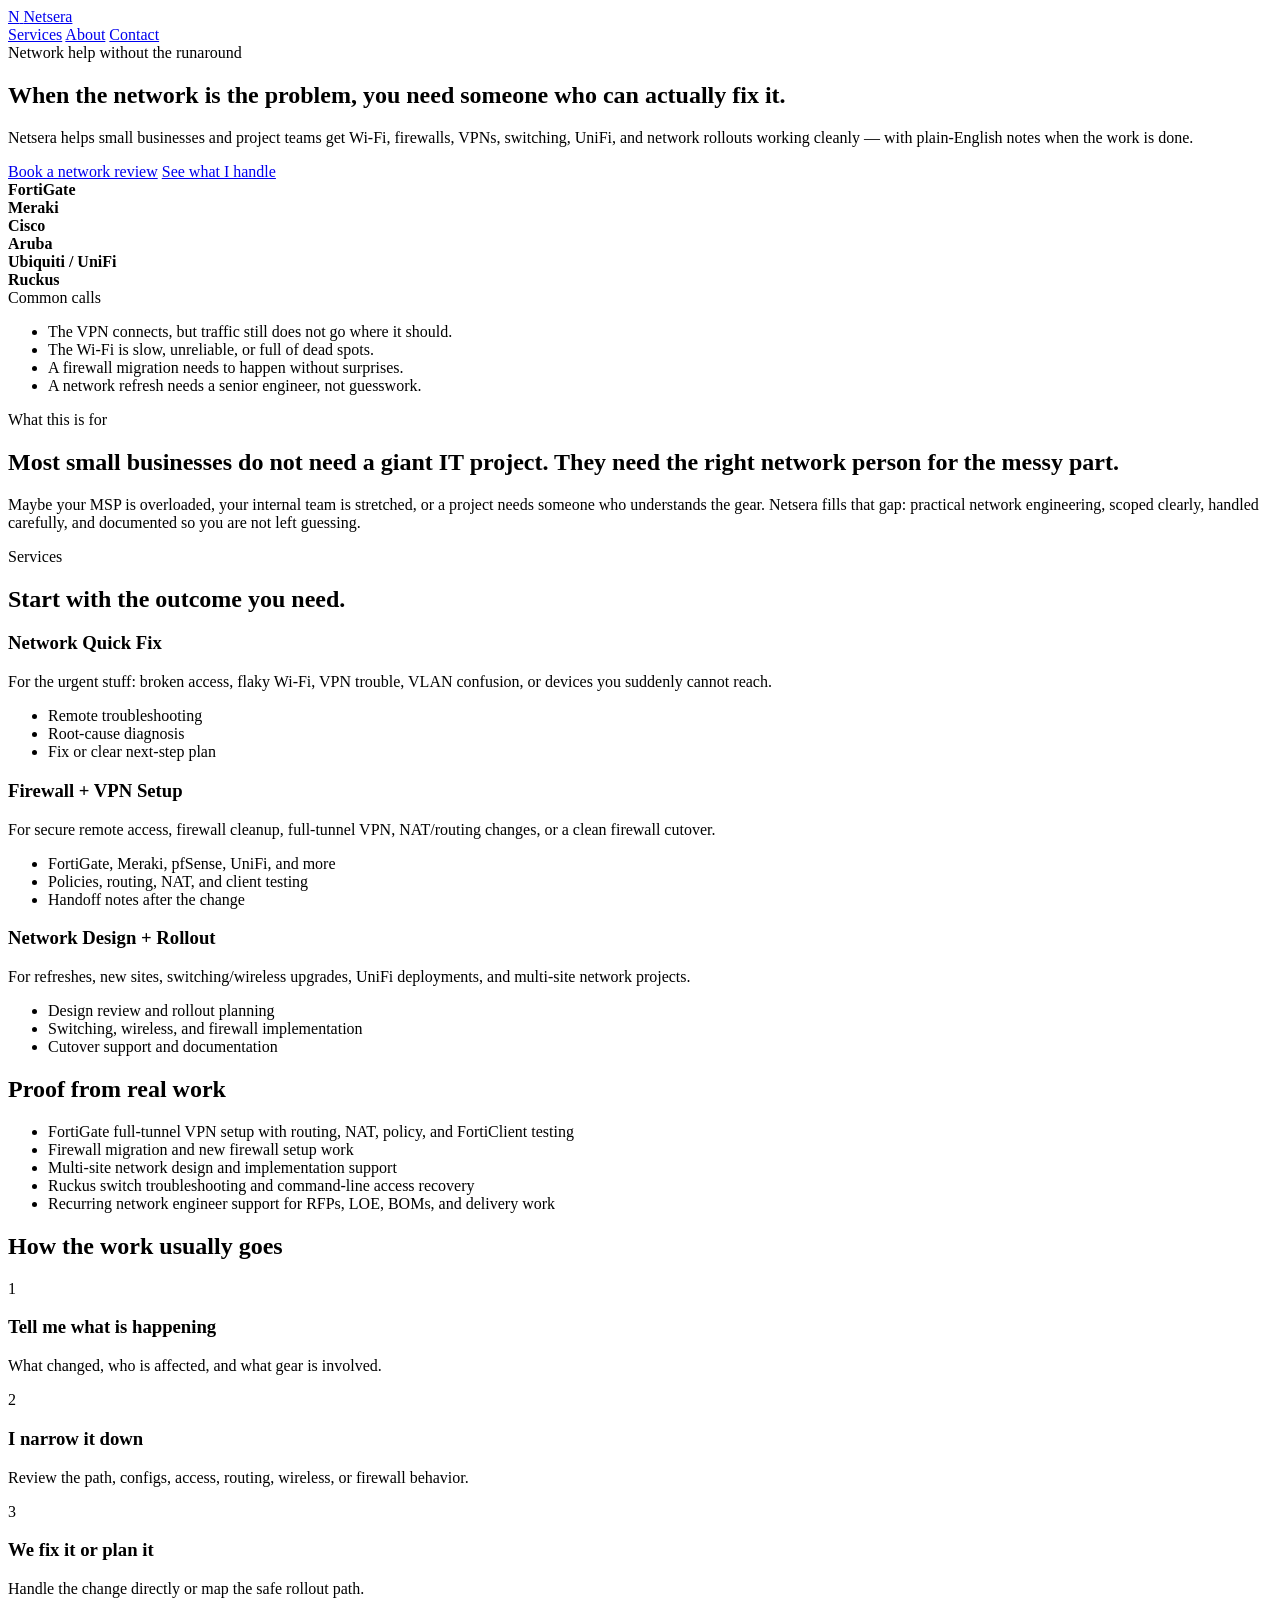
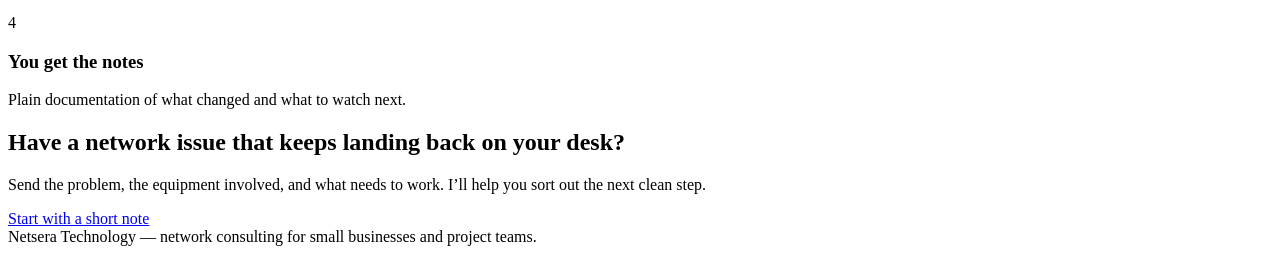
==== public/index.html @ f1572ab2 "Revise Netsera site copy and structure" ====
<!doctype html>
<html lang="en">
<head>
  <meta charset="utf-8" />
  <meta name="viewport" content="width=device-width, initial-scale=1" />
  <title>Netsera | Network help for small businesses</title>
  <meta name="description" content="Netsera helps small businesses fix Wi‑Fi, firewall, VPN, switching, UniFi, and network rollout problems without a long MSP sales process." />
  <link rel="icon" href="/favicon.svg" type="image/svg+xml" />
  <link rel="stylesheet" href="/styles.css" />
</head>
<body>
  <header class="topbar">
    <div class="topbar-inner">
      <a class="brand" href="/">
        <span class="brand-mark">N</span>
        <span>Netsera</span>
      </a>
      <nav class="nav" aria-label="Primary navigation">
        <a href="/services/">Services</a>
        <a href="/about/">About</a>
        <a href="/contact/">Contact</a>
      </nav>
    </div>
  </header>

  <main class="shell">
    <section class="hero section">
      <div>
        <div class="eyebrow">Network help without the runaround</div>
        <h1>When the network is the problem, you need someone who can actually fix it.</h1>
        <p class="lead">Netsera helps small businesses and project teams get Wi‑Fi, firewalls, VPNs, switching, UniFi, and network rollouts working cleanly — with plain-English notes when the work is done.</p>

        <div class="actions">
          <a class="button" href="/contact/">Book a network review</a>
          <a class="button-ghost" href="/services/">See what I handle</a>
        </div>

        <div class="stack" aria-label="Technology experience">
          <div class="pill"><strong>FortiGate</strong></div>
          <div class="pill"><strong>Meraki</strong></div>
          <div class="pill"><strong>Cisco</strong></div>
          <div class="pill"><strong>Aruba</strong></div>
          <div class="pill"><strong>Ubiquiti / UniFi</strong></div>
          <div class="pill"><strong>Ruckus</strong></div>
        </div>
      </div>

      <aside class="panel hero-card" aria-label="Common problems">
        <div class="kicker">Common calls</div>
        <ul class="list-clean">
          <li>The VPN connects, but traffic still does not go where it should.</li>
          <li>The Wi‑Fi is slow, unreliable, or full of dead spots.</li>
          <li>A firewall migration needs to happen without surprises.</li>
          <li>A network refresh needs a senior engineer, not guesswork.</li>
        </ul>
      </aside>
    </section>

    <section class="section story-panel">
      <div class="section-heading">
        <div class="eyebrow">What this is for</div>
        <h2>Most small businesses do not need a giant IT project. They need the right network person for the messy part.</h2>
        <p class="lead">Maybe your MSP is overloaded, your internal team is stretched, or a project needs someone who understands the gear. Netsera fills that gap: practical network engineering, scoped clearly, handled carefully, and documented so you are not left guessing.</p>
      </div>
    </section>

    <section class="section">
      <div class="section-heading">
        <div class="eyebrow">Services</div>
        <h2>Start with the outcome you need.</h2>
      </div>
      <div class="cards">
        <article class="card">
          <h3>Network Quick Fix</h3>
          <p>For the urgent stuff: broken access, flaky Wi‑Fi, VPN trouble, VLAN confusion, or devices you suddenly cannot reach.</p>
          <ul>
            <li>Remote troubleshooting</li>
            <li>Root-cause diagnosis</li>
            <li>Fix or clear next-step plan</li>
          </ul>
        </article>
        <article class="card">
          <h3>Firewall + VPN Setup</h3>
          <p>For secure remote access, firewall cleanup, full-tunnel VPN, NAT/routing changes, or a clean firewall cutover.</p>
          <ul>
            <li>FortiGate, Meraki, pfSense, UniFi, and more</li>
            <li>Policies, routing, NAT, and client testing</li>
            <li>Handoff notes after the change</li>
          </ul>
        </article>
        <article class="card">
          <h3>Network Design + Rollout</h3>
          <p>For refreshes, new sites, switching/wireless upgrades, UniFi deployments, and multi-site network projects.</p>
          <ul>
            <li>Design review and rollout planning</li>
            <li>Switching, wireless, and firewall implementation</li>
            <li>Cutover support and documentation</li>
          </ul>
        </article>
      </div>
    </section>

    <section class="section two-col">
      <div class="panel pad">
        <h2>Proof from real work</h2>
        <ul class="list-clean">
          <li>FortiGate full-tunnel VPN setup with routing, NAT, policy, and FortiClient testing</li>
          <li>Firewall migration and new firewall setup work</li>
          <li>Multi-site network design and implementation support</li>
          <li>Ruckus switch troubleshooting and command-line access recovery</li>
          <li>Recurring network engineer support for RFPs, LOE, BOMs, and delivery work</li>
        </ul>
      </div>
      <div class="panel pad">
        <h2>How the work usually goes</h2>
        <div class="steps">
          <div class="step"><span class="num">1</span><h3>Tell me what is happening</h3><p>What changed, who is affected, and what gear is involved.</p></div>
          <div class="step"><span class="num">2</span><h3>I narrow it down</h3><p>Review the path, configs, access, routing, wireless, or firewall behavior.</p></div>
          <div class="step"><span class="num">3</span><h3>We fix it or plan it</h3><p>Handle the change directly or map the safe rollout path.</p></div>
          <div class="step"><span class="num">4</span><h3>You get the notes</h3><p>Plain documentation of what changed and what to watch next.</p></div>
        </div>
      </div>
    </section>

    <section class="section">
      <div class="panel callout">
        <div>
          <h2>Have a network issue that keeps landing back on your desk?</h2>
          <p class="lead">Send the problem, the equipment involved, and what needs to work. I’ll help you sort out the next clean step.</p>
        </div>
        <div class="actions align-end">
          <a class="button" href="/contact/">Start with a short note</a>
        </div>
      </div>
    </section>
  </main>

  <footer class="shell footer">Netsera Technology — network consulting for small businesses and project teams.</footer>
</body>
</html>
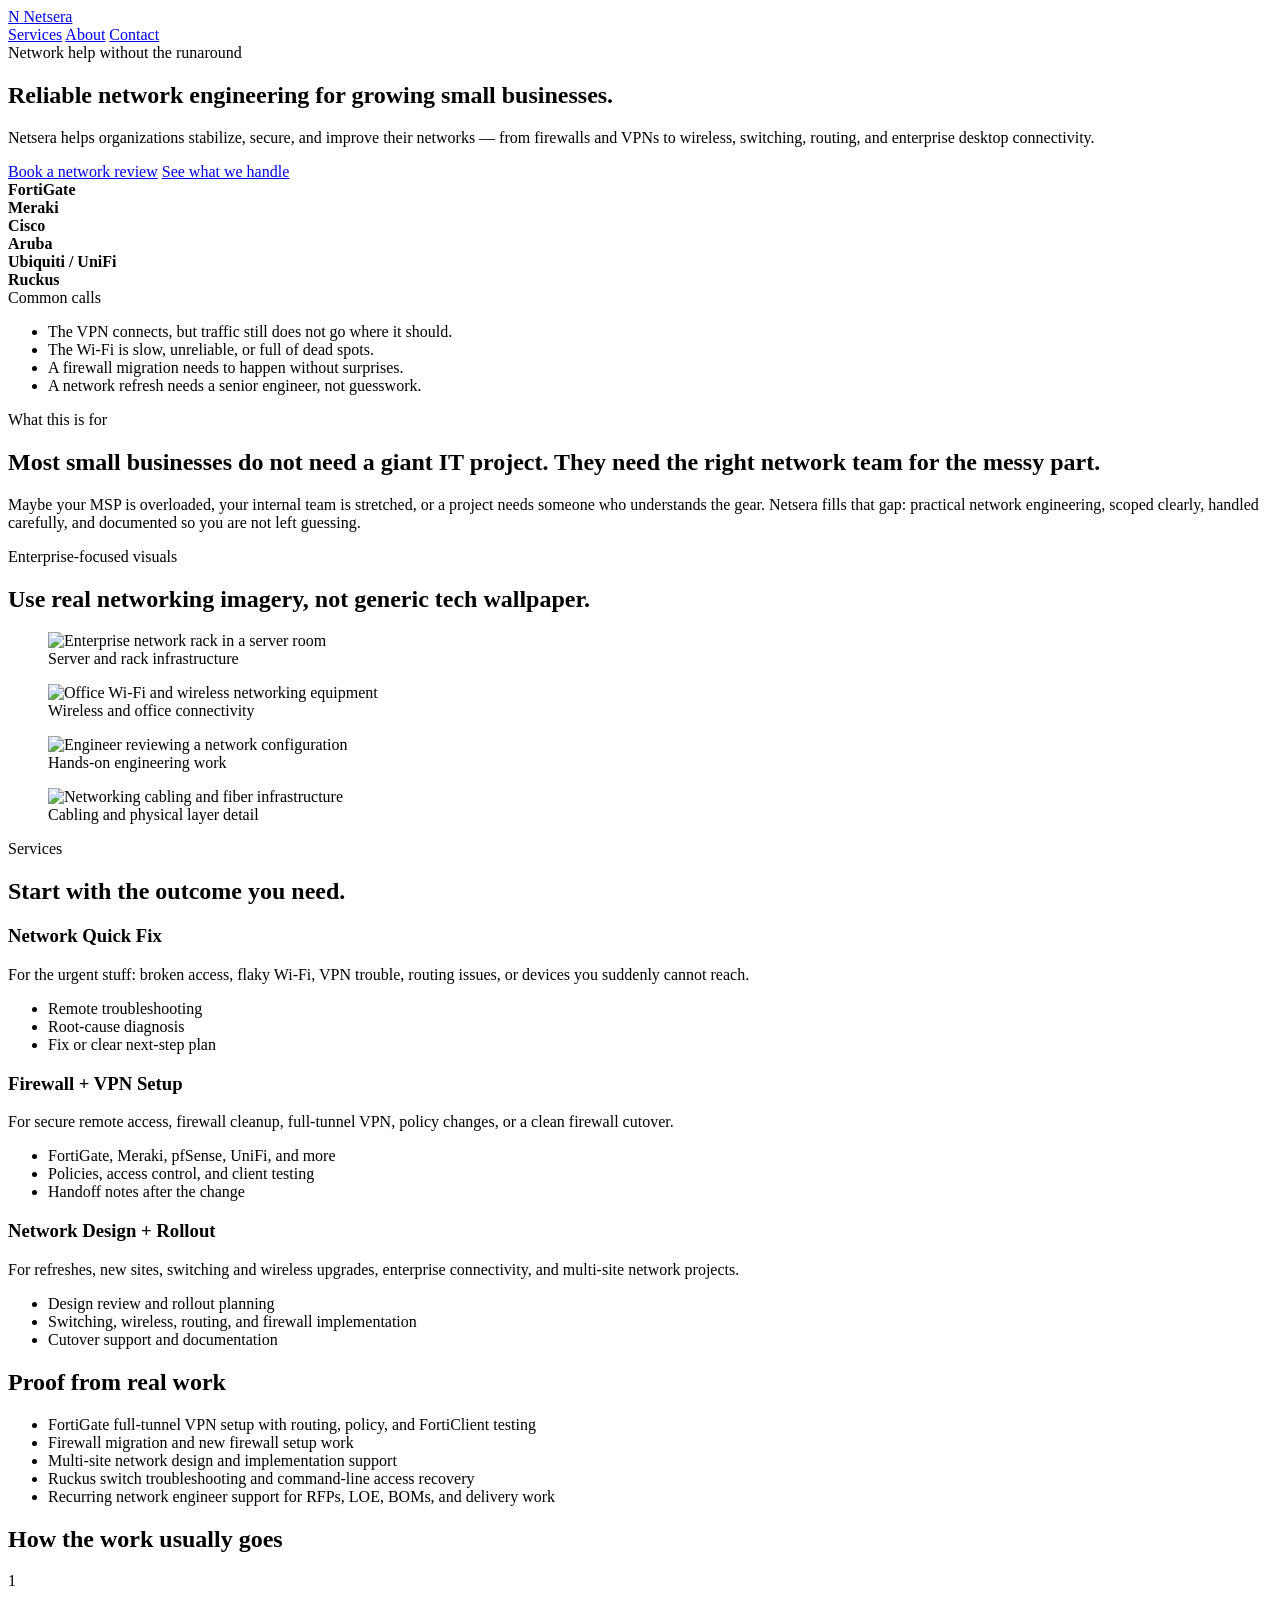
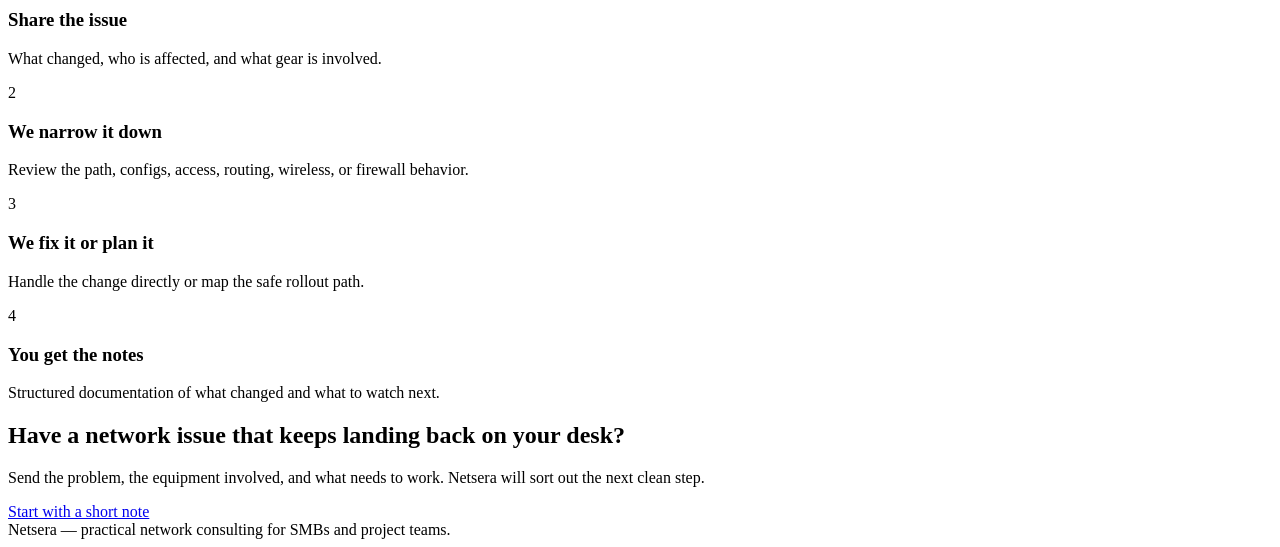
==== commit 7686ffd5: "Refine public Netsera voice and service framing" ====
--- a/public/index.html
+++ b/public/index.html
@@ -3,8 +3,8 @@
 <head>
   <meta charset="utf-8" />
   <meta name="viewport" content="width=device-width, initial-scale=1" />
-  <title>Netsera | Network help for small businesses</title>
-  <meta name="description" content="Netsera helps small businesses fix Wi‑Fi, firewall, VPN, switching, UniFi, and network rollout problems without a long MSP sales process." />
+  <title>Netsera | Reliable network engineering for growing small businesses</title>
+  <meta name="description" content="Netsera helps organizations stabilize, secure, and improve their networks with practical network engineering, clear documentation, and enterprise-focused support." />
   <link rel="icon" href="/favicon.svg" type="image/svg+xml" />
   <link rel="stylesheet" href="/styles.css" />
 </head>
@@ -27,12 +27,12 @@
     <section class="hero section">
       <div>
         <div class="eyebrow">Network help without the runaround</div>
-        <h1>When the network is the problem, you need someone who can actually fix it.</h1>
-        <p class="lead">Netsera helps small businesses and project teams get Wi‑Fi, firewalls, VPNs, switching, UniFi, and network rollouts working cleanly — with plain-English notes when the work is done.</p>
+        <h1>Reliable network engineering for growing small businesses.</h1>
+        <p class="lead">Netsera helps organizations stabilize, secure, and improve their networks — from firewalls and VPNs to wireless, switching, routing, and enterprise desktop connectivity.</p>
 
         <div class="actions">
           <a class="button" href="/contact/">Book a network review</a>
-          <a class="button-ghost" href="/services/">See what I handle</a>
+          <a class="button-ghost" href="/services/">See what we handle</a>
         </div>
 
         <div class="stack" aria-label="Technology experience">
@@ -59,8 +59,21 @@
     <section class="section story-panel">
       <div class="section-heading">
         <div class="eyebrow">What this is for</div>
-        <h2>Most small businesses do not need a giant IT project. They need the right network person for the messy part.</h2>
+        <h2>Most small businesses do not need a giant IT project. They need the right network team for the messy part.</h2>
         <p class="lead">Maybe your MSP is overloaded, your internal team is stretched, or a project needs someone who understands the gear. Netsera fills that gap: practical network engineering, scoped clearly, handled carefully, and documented so you are not left guessing.</p>
+      </div>
+    </section>
+
+    <section class="section">
+      <div class="section-heading">
+        <div class="eyebrow">Enterprise-focused visuals</div>
+        <h2>Use real networking imagery, not generic tech wallpaper.</h2>
+      </div>
+      <div class="photo-grid" aria-label="Networking stock photography examples">
+        <figure class="photo-card"><img src="https://source.unsplash.com/1200x800/?network-rack,server-room" alt="Enterprise network rack in a server room" loading="lazy" /><figcaption>Server and rack infrastructure</figcaption></figure>
+        <figure class="photo-card"><img src="https://source.unsplash.com/1200x800/?wifi,office,network" alt="Office Wi-Fi and wireless networking equipment" loading="lazy" /><figcaption>Wireless and office connectivity</figcaption></figure>
+        <figure class="photo-card"><img src="https://source.unsplash.com/1200x800/?it-engineer,laptop,network" alt="Engineer reviewing a network configuration" loading="lazy" /><figcaption>Hands-on engineering work</figcaption></figure>
+        <figure class="photo-card"><img src="https://source.unsplash.com/1200x800/?fiber,cabling,ethernet" alt="Networking cabling and fiber infrastructure" loading="lazy" /><figcaption>Cabling and physical layer detail</figcaption></figure>
       </div>
     </section>
 
@@ -72,7 +85,7 @@
       <div class="cards">
         <article class="card">
           <h3>Network Quick Fix</h3>
-          <p>For the urgent stuff: broken access, flaky Wi‑Fi, VPN trouble, VLAN confusion, or devices you suddenly cannot reach.</p>
+          <p>For the urgent stuff: broken access, flaky Wi‑Fi, VPN trouble, routing issues, or devices you suddenly cannot reach.</p>
           <ul>
             <li>Remote troubleshooting</li>
             <li>Root-cause diagnosis</li>
@@ -81,19 +94,19 @@
         </article>
         <article class="card">
           <h3>Firewall + VPN Setup</h3>
-          <p>For secure remote access, firewall cleanup, full-tunnel VPN, NAT/routing changes, or a clean firewall cutover.</p>
+          <p>For secure remote access, firewall cleanup, full-tunnel VPN, policy changes, or a clean firewall cutover.</p>
           <ul>
             <li>FortiGate, Meraki, pfSense, UniFi, and more</li>
-            <li>Policies, routing, NAT, and client testing</li>
+            <li>Policies, access control, and client testing</li>
             <li>Handoff notes after the change</li>
           </ul>
         </article>
         <article class="card">
           <h3>Network Design + Rollout</h3>
-          <p>For refreshes, new sites, switching/wireless upgrades, UniFi deployments, and multi-site network projects.</p>
+          <p>For refreshes, new sites, switching and wireless upgrades, enterprise connectivity, and multi-site network projects.</p>
           <ul>
             <li>Design review and rollout planning</li>
-            <li>Switching, wireless, and firewall implementation</li>
+            <li>Switching, wireless, routing, and firewall implementation</li>
             <li>Cutover support and documentation</li>
           </ul>
         </article>
@@ -104,7 +117,7 @@
       <div class="panel pad">
         <h2>Proof from real work</h2>
         <ul class="list-clean">
-          <li>FortiGate full-tunnel VPN setup with routing, NAT, policy, and FortiClient testing</li>
+          <li>FortiGate full-tunnel VPN setup with routing, policy, and FortiClient testing</li>
           <li>Firewall migration and new firewall setup work</li>
           <li>Multi-site network design and implementation support</li>
           <li>Ruckus switch troubleshooting and command-line access recovery</li>
@@ -114,10 +127,10 @@
       <div class="panel pad">
         <h2>How the work usually goes</h2>
         <div class="steps">
-          <div class="step"><span class="num">1</span><h3>Tell me what is happening</h3><p>What changed, who is affected, and what gear is involved.</p></div>
-          <div class="step"><span class="num">2</span><h3>I narrow it down</h3><p>Review the path, configs, access, routing, wireless, or firewall behavior.</p></div>
+          <div class="step"><span class="num">1</span><h3>Share the issue</h3><p>What changed, who is affected, and what gear is involved.</p></div>
+          <div class="step"><span class="num">2</span><h3>We narrow it down</h3><p>Review the path, configs, access, routing, wireless, or firewall behavior.</p></div>
           <div class="step"><span class="num">3</span><h3>We fix it or plan it</h3><p>Handle the change directly or map the safe rollout path.</p></div>
-          <div class="step"><span class="num">4</span><h3>You get the notes</h3><p>Plain documentation of what changed and what to watch next.</p></div>
+          <div class="step"><span class="num">4</span><h3>You get the notes</h3><p>Structured documentation of what changed and what to watch next.</p></div>
         </div>
       </div>
     </section>
@@ -126,7 +139,7 @@
       <div class="panel callout">
         <div>
           <h2>Have a network issue that keeps landing back on your desk?</h2>
-          <p class="lead">Send the problem, the equipment involved, and what needs to work. I’ll help you sort out the next clean step.</p>
+          <p class="lead">Send the problem, the equipment involved, and what needs to work. Netsera will sort out the next clean step.</p>
         </div>
         <div class="actions align-end">
           <a class="button" href="/contact/">Start with a short note</a>
@@ -135,6 +148,6 @@
     </section>
   </main>
 
-  <footer class="shell footer">Netsera Technology — network consulting for small businesses and project teams.</footer>
+  <footer class="shell footer">Netsera — practical network consulting for SMBs and project teams.</footer>
 </body>
-</html>
+</html>
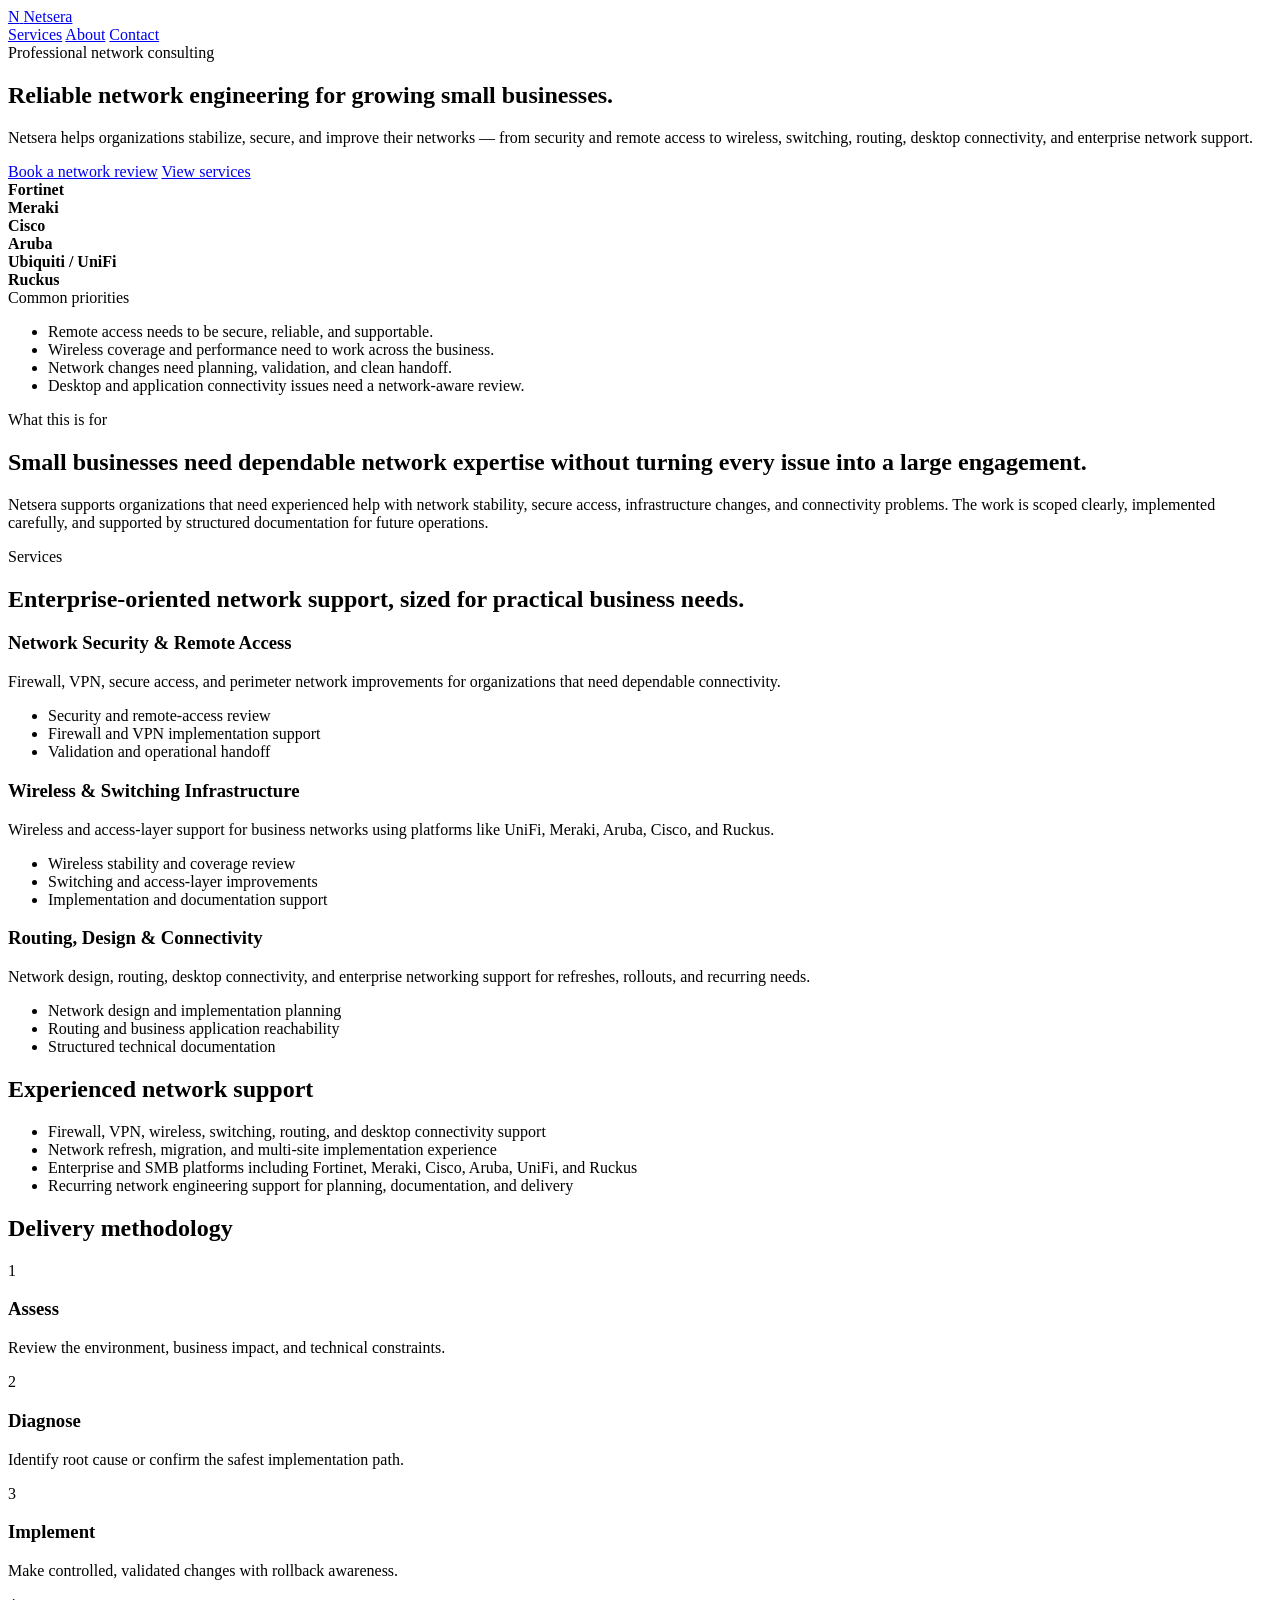
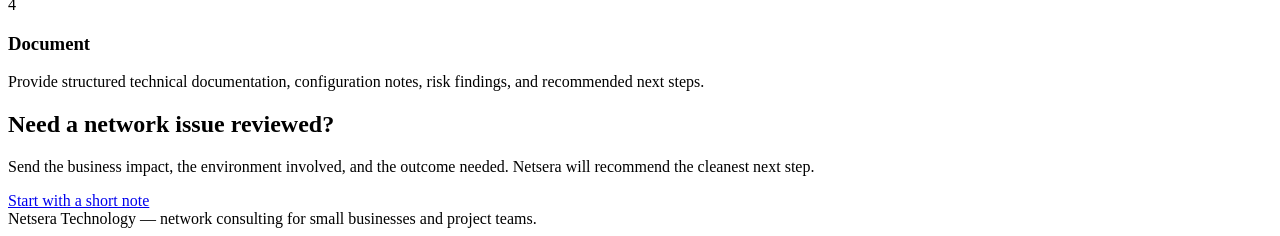
==== commit d0f4d94b: "Anonymize and elevate Netsera site copy" ====
--- a/public/index.html
+++ b/public/index.html
@@ -3,8 +3,8 @@
 <head>
   <meta charset="utf-8" />
   <meta name="viewport" content="width=device-width, initial-scale=1" />
-  <title>Netsera | Reliable network engineering for growing small businesses</title>
-  <meta name="description" content="Netsera helps organizations stabilize, secure, and improve their networks with practical network engineering, clear documentation, and enterprise-focused support." />
+  <title>Netsera | Network consulting for small businesses</title>
+  <meta name="description" content="Netsera provides professional network consulting for security, wireless, switching, routing, remote access, desktop connectivity, and enterprise network support." />
   <link rel="icon" href="/favicon.svg" type="image/svg+xml" />
   <link rel="stylesheet" href="/styles.css" />
 </head>
@@ -26,17 +26,17 @@
   <main class="shell">
     <section class="hero section">
       <div>
-        <div class="eyebrow">Network help without the runaround</div>
+        <div class="eyebrow">Professional network consulting</div>
         <h1>Reliable network engineering for growing small businesses.</h1>
-        <p class="lead">Netsera helps organizations stabilize, secure, and improve their networks — from firewalls and VPNs to wireless, switching, routing, and enterprise desktop connectivity.</p>
+        <p class="lead">Netsera helps organizations stabilize, secure, and improve their networks — from security and remote access to wireless, switching, routing, desktop connectivity, and enterprise network support.</p>
 
         <div class="actions">
           <a class="button" href="/contact/">Book a network review</a>
-          <a class="button-ghost" href="/services/">See what we handle</a>
+          <a class="button-ghost" href="/services/">View services</a>
         </div>
 
         <div class="stack" aria-label="Technology experience">
-          <div class="pill"><strong>FortiGate</strong></div>
+          <div class="pill"><strong>Fortinet</strong></div>
           <div class="pill"><strong>Meraki</strong></div>
           <div class="pill"><strong>Cisco</strong></div>
           <div class="pill"><strong>Aruba</strong></div>
@@ -45,13 +45,13 @@
         </div>
       </div>
 
-      <aside class="panel hero-card" aria-label="Common problems">
-        <div class="kicker">Common calls</div>
+      <aside class="panel hero-card" aria-label="Common priorities">
+        <div class="kicker">Common priorities</div>
         <ul class="list-clean">
-          <li>The VPN connects, but traffic still does not go where it should.</li>
-          <li>The Wi‑Fi is slow, unreliable, or full of dead spots.</li>
-          <li>A firewall migration needs to happen without surprises.</li>
-          <li>A network refresh needs a senior engineer, not guesswork.</li>
+          <li>Remote access needs to be secure, reliable, and supportable.</li>
+          <li>Wireless coverage and performance need to work across the business.</li>
+          <li>Network changes need planning, validation, and clean handoff.</li>
+          <li>Desktop and application connectivity issues need a network-aware review.</li>
         </ul>
       </aside>
     </section>
@@ -59,55 +59,42 @@
     <section class="section story-panel">
       <div class="section-heading">
         <div class="eyebrow">What this is for</div>
-        <h2>Most small businesses do not need a giant IT project. They need the right network team for the messy part.</h2>
-        <p class="lead">Maybe your MSP is overloaded, your internal team is stretched, or a project needs someone who understands the gear. Netsera fills that gap: practical network engineering, scoped clearly, handled carefully, and documented so you are not left guessing.</p>
-      </div>
-    </section>
-
-    <section class="section">
-      <div class="section-heading">
-        <div class="eyebrow">Enterprise-focused visuals</div>
-        <h2>Use real networking imagery, not generic tech wallpaper.</h2>
-      </div>
-      <div class="photo-grid" aria-label="Networking stock photography examples">
-        <figure class="photo-card"><img src="https://source.unsplash.com/1200x800/?network-rack,server-room" alt="Enterprise network rack in a server room" loading="lazy" /><figcaption>Server and rack infrastructure</figcaption></figure>
-        <figure class="photo-card"><img src="https://source.unsplash.com/1200x800/?wifi,office,network" alt="Office Wi-Fi and wireless networking equipment" loading="lazy" /><figcaption>Wireless and office connectivity</figcaption></figure>
-        <figure class="photo-card"><img src="https://source.unsplash.com/1200x800/?it-engineer,laptop,network" alt="Engineer reviewing a network configuration" loading="lazy" /><figcaption>Hands-on engineering work</figcaption></figure>
-        <figure class="photo-card"><img src="https://source.unsplash.com/1200x800/?fiber,cabling,ethernet" alt="Networking cabling and fiber infrastructure" loading="lazy" /><figcaption>Cabling and physical layer detail</figcaption></figure>
+        <h2>Small businesses need dependable network expertise without turning every issue into a large engagement.</h2>
+        <p class="lead">Netsera supports organizations that need experienced help with network stability, secure access, infrastructure changes, and connectivity problems. The work is scoped clearly, implemented carefully, and supported by structured documentation for future operations.</p>
       </div>
     </section>
 
     <section class="section">
       <div class="section-heading">
         <div class="eyebrow">Services</div>
-        <h2>Start with the outcome you need.</h2>
+        <h2>Enterprise-oriented network support, sized for practical business needs.</h2>
       </div>
       <div class="cards">
         <article class="card">
-          <h3>Network Quick Fix</h3>
-          <p>For the urgent stuff: broken access, flaky Wi‑Fi, VPN trouble, routing issues, or devices you suddenly cannot reach.</p>
+          <h3>Network Security & Remote Access</h3>
+          <p>Firewall, VPN, secure access, and perimeter network improvements for organizations that need dependable connectivity.</p>
           <ul>
-            <li>Remote troubleshooting</li>
-            <li>Root-cause diagnosis</li>
-            <li>Fix or clear next-step plan</li>
+            <li>Security and remote-access review</li>
+            <li>Firewall and VPN implementation support</li>
+            <li>Validation and operational handoff</li>
           </ul>
         </article>
         <article class="card">
-          <h3>Firewall + VPN Setup</h3>
-          <p>For secure remote access, firewall cleanup, full-tunnel VPN, policy changes, or a clean firewall cutover.</p>
+          <h3>Wireless & Switching Infrastructure</h3>
+          <p>Wireless and access-layer support for business networks using platforms like UniFi, Meraki, Aruba, Cisco, and Ruckus.</p>
           <ul>
-            <li>FortiGate, Meraki, pfSense, UniFi, and more</li>
-            <li>Policies, access control, and client testing</li>
-            <li>Handoff notes after the change</li>
+            <li>Wireless stability and coverage review</li>
+            <li>Switching and access-layer improvements</li>
+            <li>Implementation and documentation support</li>
           </ul>
         </article>
         <article class="card">
-          <h3>Network Design + Rollout</h3>
-          <p>For refreshes, new sites, switching and wireless upgrades, enterprise connectivity, and multi-site network projects.</p>
+          <h3>Routing, Design & Connectivity</h3>
+          <p>Network design, routing, desktop connectivity, and enterprise networking support for refreshes, rollouts, and recurring needs.</p>
           <ul>
-            <li>Design review and rollout planning</li>
-            <li>Switching, wireless, routing, and firewall implementation</li>
-            <li>Cutover support and documentation</li>
+            <li>Network design and implementation planning</li>
+            <li>Routing and business application reachability</li>
+            <li>Structured technical documentation</li>
           </ul>
         </article>
       </div>
@@ -115,22 +102,21 @@
 
     <section class="section two-col">
       <div class="panel pad">
-        <h2>Proof from real work</h2>
+        <h2>Experienced network support</h2>
         <ul class="list-clean">
-          <li>FortiGate full-tunnel VPN setup with routing, policy, and FortiClient testing</li>
-          <li>Firewall migration and new firewall setup work</li>
-          <li>Multi-site network design and implementation support</li>
-          <li>Ruckus switch troubleshooting and command-line access recovery</li>
-          <li>Recurring network engineer support for RFPs, LOE, BOMs, and delivery work</li>
+          <li>Firewall, VPN, wireless, switching, routing, and desktop connectivity support</li>
+          <li>Network refresh, migration, and multi-site implementation experience</li>
+          <li>Enterprise and SMB platforms including Fortinet, Meraki, Cisco, Aruba, UniFi, and Ruckus</li>
+          <li>Recurring network engineering support for planning, documentation, and delivery</li>
         </ul>
       </div>
       <div class="panel pad">
-        <h2>How the work usually goes</h2>
+        <h2>Delivery methodology</h2>
         <div class="steps">
-          <div class="step"><span class="num">1</span><h3>Share the issue</h3><p>What changed, who is affected, and what gear is involved.</p></div>
-          <div class="step"><span class="num">2</span><h3>We narrow it down</h3><p>Review the path, configs, access, routing, wireless, or firewall behavior.</p></div>
-          <div class="step"><span class="num">3</span><h3>We fix it or plan it</h3><p>Handle the change directly or map the safe rollout path.</p></div>
-          <div class="step"><span class="num">4</span><h3>You get the notes</h3><p>Structured documentation of what changed and what to watch next.</p></div>
+          <div class="step"><span class="num">1</span><h3>Assess</h3><p>Review the environment, business impact, and technical constraints.</p></div>
+          <div class="step"><span class="num">2</span><h3>Diagnose</h3><p>Identify root cause or confirm the safest implementation path.</p></div>
+          <div class="step"><span class="num">3</span><h3>Implement</h3><p>Make controlled, validated changes with rollback awareness.</p></div>
+          <div class="step"><span class="num">4</span><h3>Document</h3><p>Provide structured technical documentation, configuration notes, risk findings, and recommended next steps.</p></div>
         </div>
       </div>
     </section>
@@ -138,8 +124,8 @@
     <section class="section">
       <div class="panel callout">
         <div>
-          <h2>Have a network issue that keeps landing back on your desk?</h2>
-          <p class="lead">Send the problem, the equipment involved, and what needs to work. Netsera will sort out the next clean step.</p>
+          <h2>Need a network issue reviewed?</h2>
+          <p class="lead">Send the business impact, the environment involved, and the outcome needed. Netsera will recommend the cleanest next step.</p>
         </div>
         <div class="actions align-end">
           <a class="button" href="/contact/">Start with a short note</a>
@@ -148,6 +134,6 @@
     </section>
   </main>
 
-  <footer class="shell footer">Netsera — practical network consulting for SMBs and project teams.</footer>
+  <footer class="shell footer">Netsera Technology — network consulting for small businesses and project teams.</footer>
 </body>
-</html>+</html>
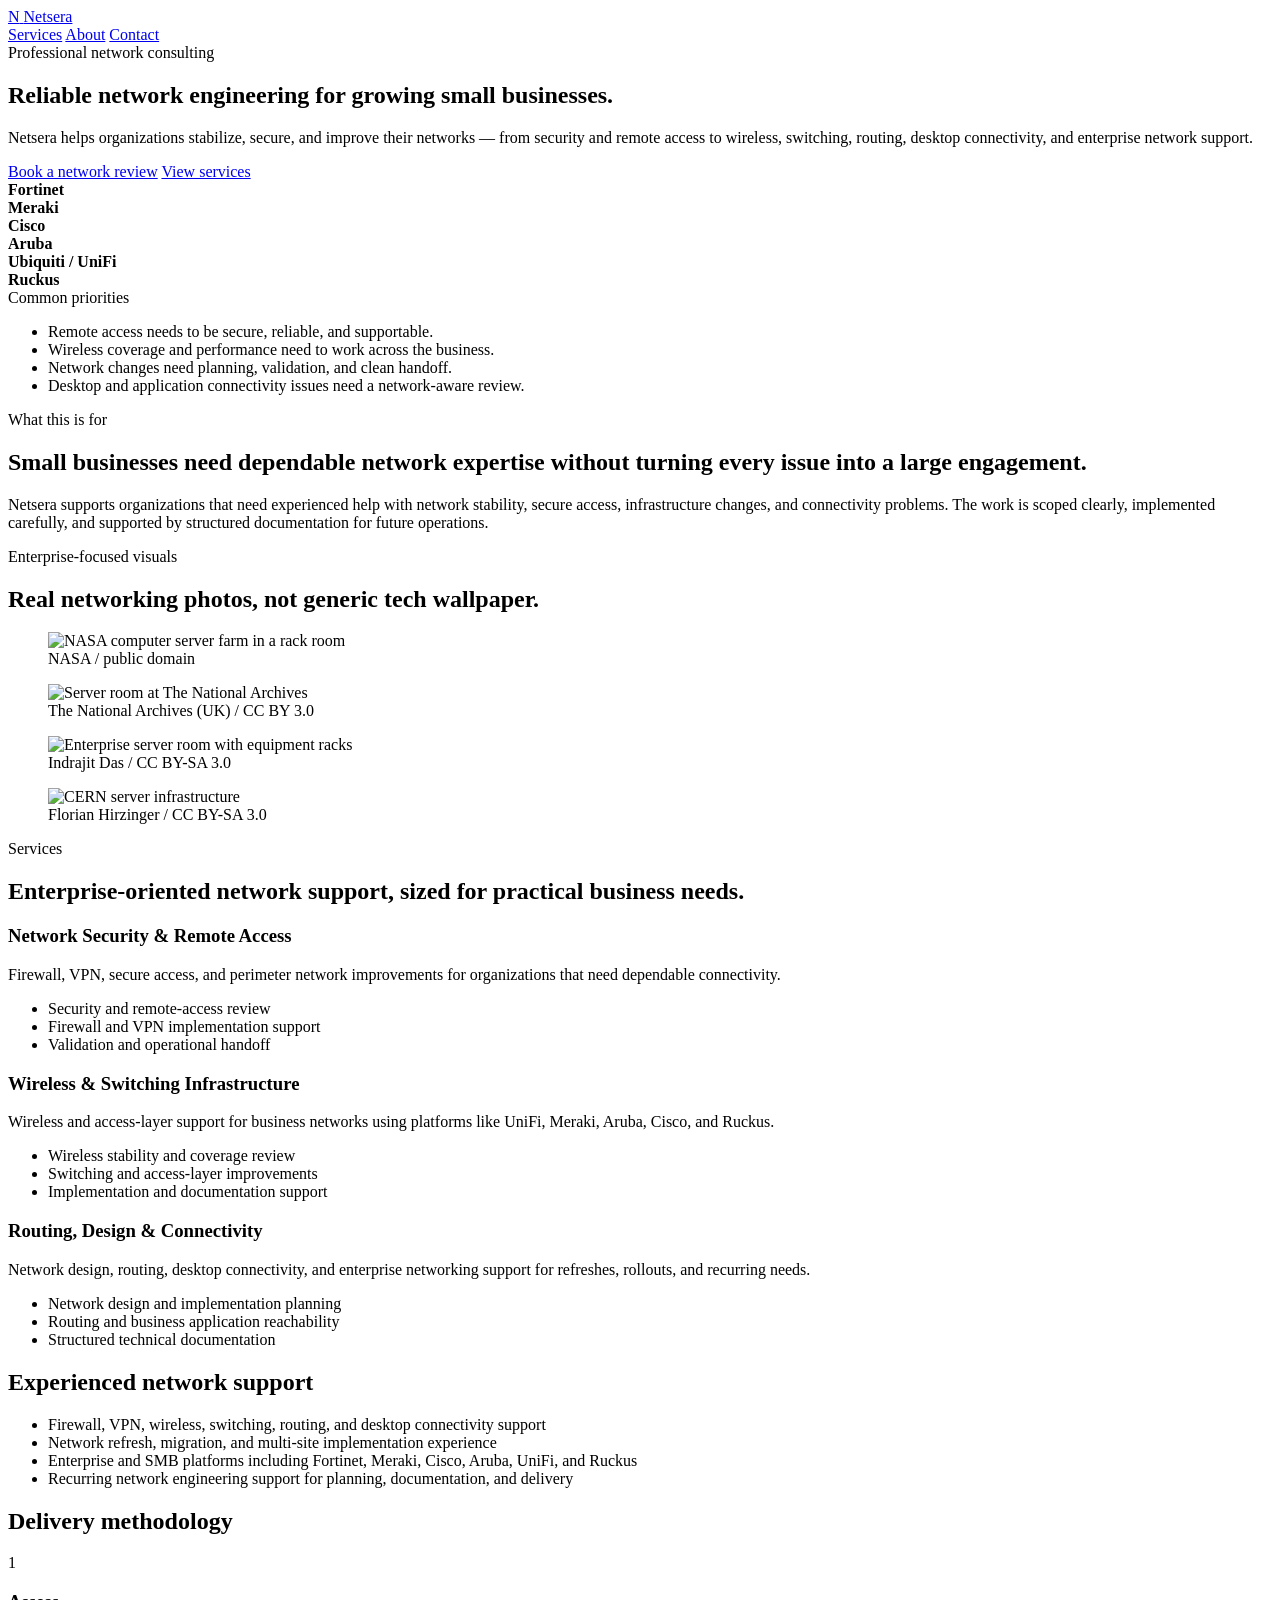
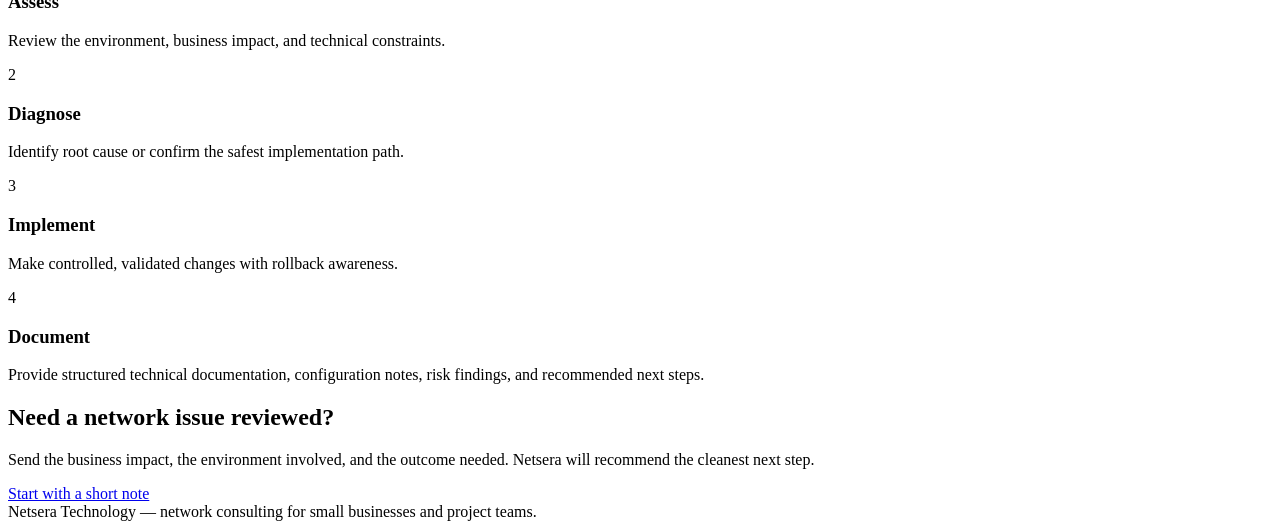
==== commit 4990f7ff: "Add local image gallery to Netsera homepage" ====
--- a/public/index.html
+++ b/public/index.html
@@ -61,6 +61,19 @@
         <div class="eyebrow">What this is for</div>
         <h2>Small businesses need dependable network expertise without turning every issue into a large engagement.</h2>
         <p class="lead">Netsera supports organizations that need experienced help with network stability, secure access, infrastructure changes, and connectivity problems. The work is scoped clearly, implemented carefully, and supported by structured documentation for future operations.</p>
+      </div>
+    </section>
+
+    <section class="section">
+      <div class="section-heading">
+        <div class="eyebrow">Enterprise-focused visuals</div>
+        <h2>Real networking photos, not generic tech wallpaper.</h2>
+      </div>
+      <div class="photo-grid" aria-label="Networking stock photography examples">
+        <figure class="photo-card"><img src="/images/nasa-server-farm.jpg" alt="NASA computer server farm in a rack room" loading="lazy" /><figcaption>NASA / public domain</figcaption></figure>
+        <figure class="photo-card"><img src="/images/national-archives-server-room.jpg" alt="Server room at The National Archives" loading="lazy" /><figcaption>The National Archives (UK) / CC BY 3.0</figcaption></figure>
+        <figure class="photo-card"><img src="/images/server-room-139.jpg" alt="Enterprise server room with equipment racks" loading="lazy" /><figcaption>Indrajit Das / CC BY-SA 3.0</figcaption></figure>
+        <figure class="photo-card"><img src="/images/cern-server.jpg" alt="CERN server infrastructure" loading="lazy" /><figcaption>Florian Hirzinger / CC BY-SA 3.0</figcaption></figure>
       </div>
     </section>
 
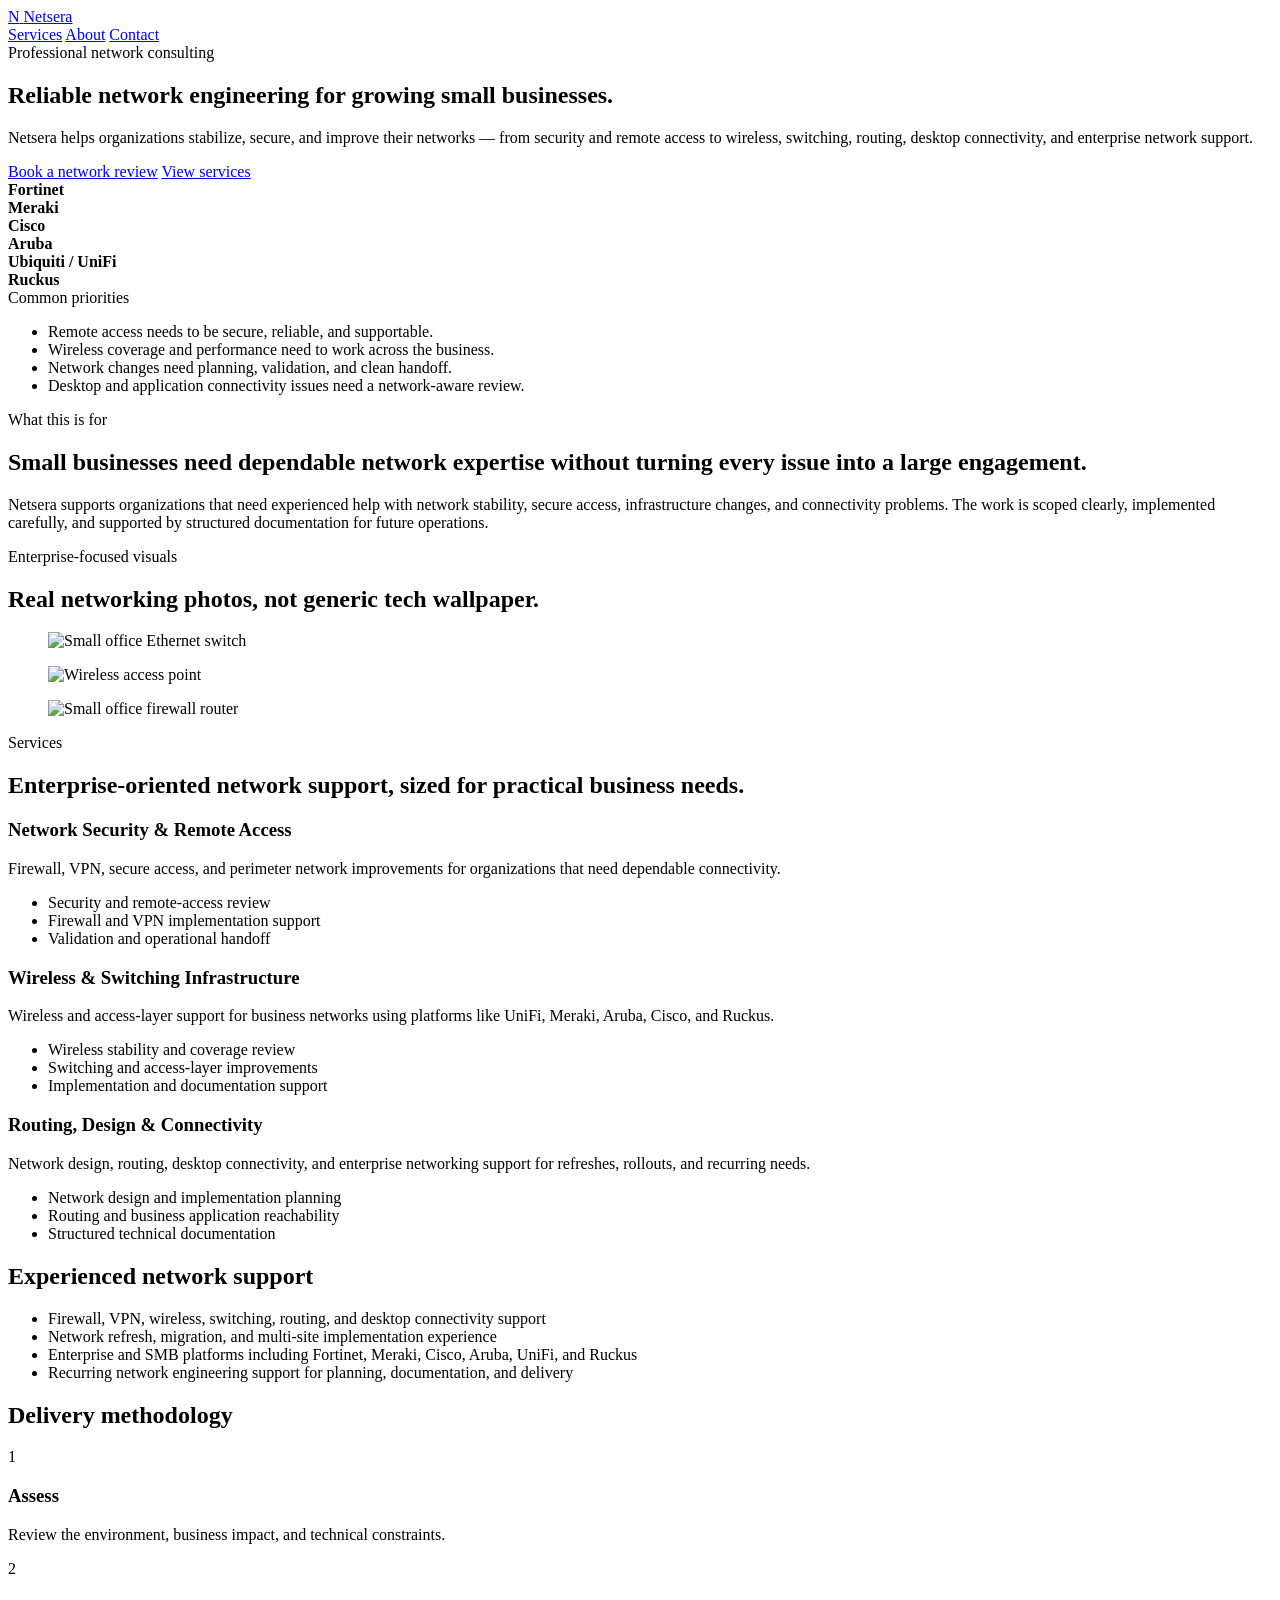
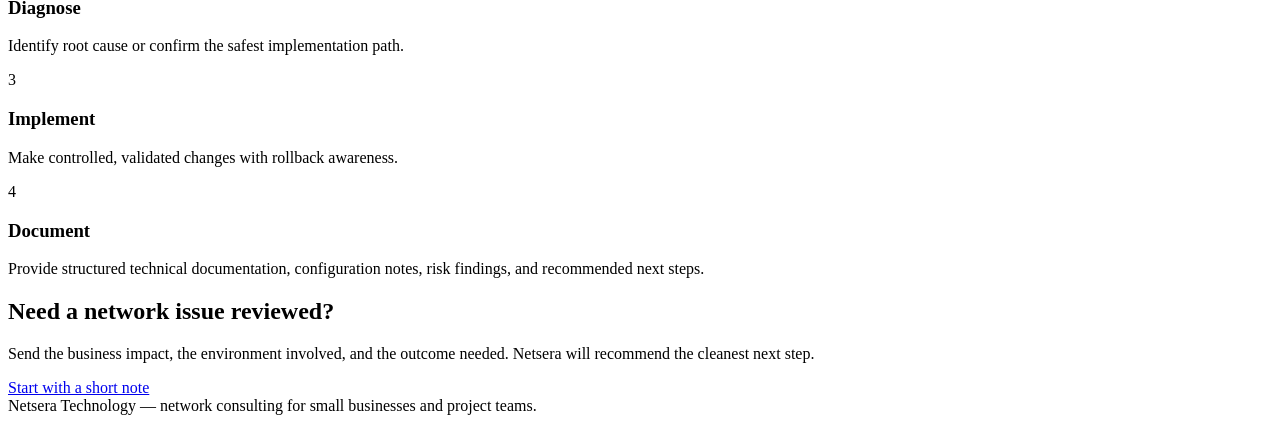
==== commit fb7a50b2: "Swap gallery to small-office network gear" ====
--- a/public/index.html
+++ b/public/index.html
@@ -70,10 +70,9 @@
         <h2>Real networking photos, not generic tech wallpaper.</h2>
       </div>
       <div class="photo-grid" aria-label="Networking stock photography examples">
-        <figure class="photo-card"><img src="/images/nasa-server-farm.jpg" alt="NASA computer server farm in a rack room" loading="lazy" /><figcaption>NASA / public domain</figcaption></figure>
-        <figure class="photo-card"><img src="/images/national-archives-server-room.jpg" alt="Server room at The National Archives" loading="lazy" /><figcaption>The National Archives (UK) / CC BY 3.0</figcaption></figure>
-        <figure class="photo-card"><img src="/images/server-room-139.jpg" alt="Enterprise server room with equipment racks" loading="lazy" /><figcaption>Indrajit Das / CC BY-SA 3.0</figcaption></figure>
-        <figure class="photo-card"><img src="/images/cern-server.jpg" alt="CERN server infrastructure" loading="lazy" /><figcaption>Florian Hirzinger / CC BY-SA 3.0</figcaption></figure>
+        <figure class="photo-card"><img src="/images/office-switch.jpg" alt="Small office Ethernet switch" loading="lazy" /></figure>
+        <figure class="photo-card"><img src="/images/office-ap.jpg" alt="Wireless access point" loading="lazy" /></figure>
+        <figure class="photo-card"><img src="/images/office-firewall-router.jpg" alt="Small office firewall router" loading="lazy" /></figure>
       </div>
     </section>
 
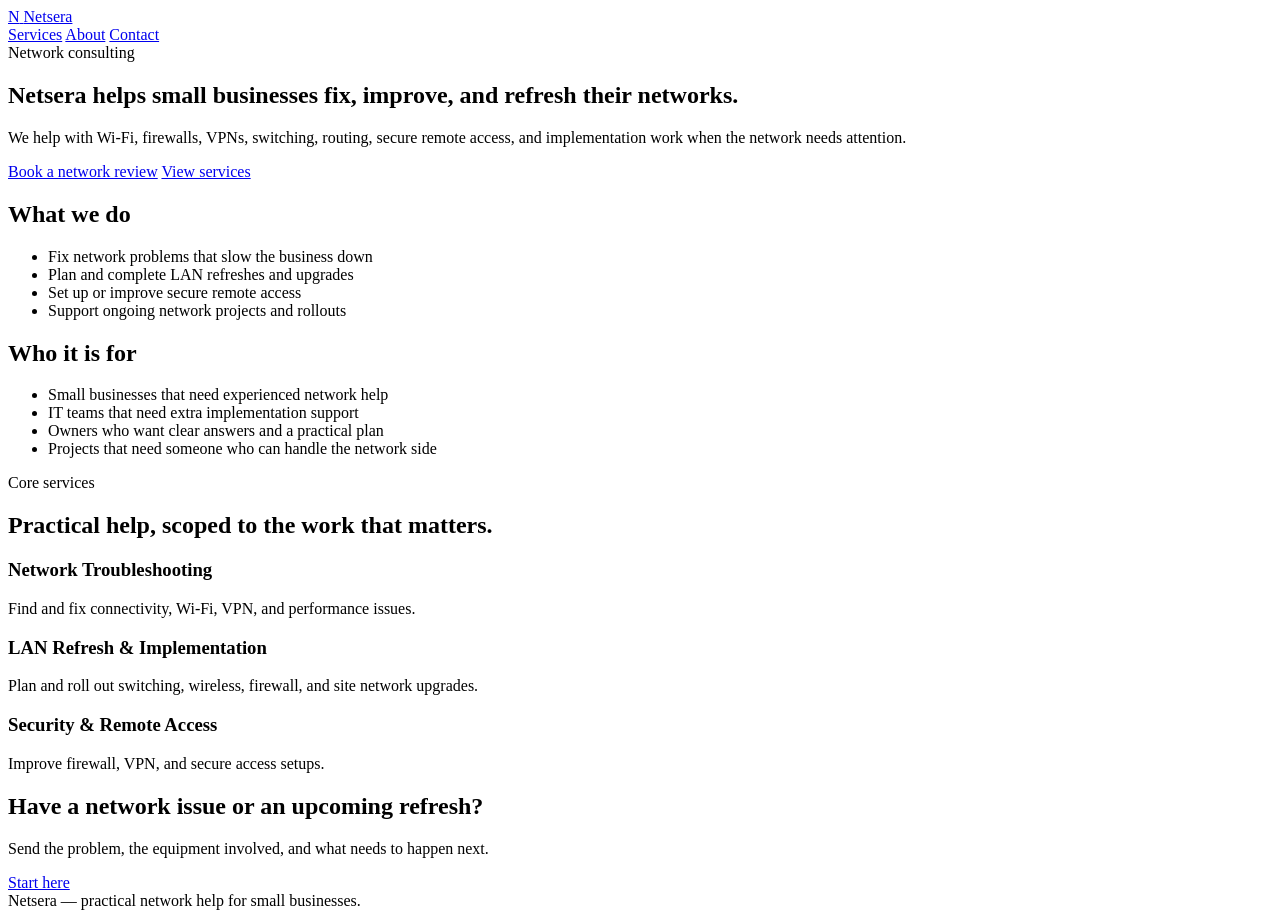
==== commit 775d59d5: "Simplify site and remove homepage images" ====
--- a/public/index.html
+++ b/public/index.html
@@ -3,8 +3,8 @@
 <head>
   <meta charset="utf-8" />
   <meta name="viewport" content="width=device-width, initial-scale=1" />
-  <title>Netsera | Network consulting for small businesses</title>
-  <meta name="description" content="Netsera provides professional network consulting for security, wireless, switching, routing, remote access, desktop connectivity, and enterprise network support." />
+  <title>Netsera | Network help for small businesses</title>
+  <meta name="description" content="Netsera helps small businesses fix, improve, and refresh their networks." />
   <link rel="icon" href="/favicon.svg" type="image/svg+xml" />
   <link rel="stylesheet" href="/styles.css" />
 </head>
@@ -24,128 +24,71 @@
   </header>
 
   <main class="shell">
-    <section class="hero section">
-      <div>
-        <div class="eyebrow">Professional network consulting</div>
-        <h1>Reliable network engineering for growing small businesses.</h1>
-        <p class="lead">Netsera helps organizations stabilize, secure, and improve their networks — from security and remote access to wireless, switching, routing, desktop connectivity, and enterprise network support.</p>
-
-        <div class="actions">
-          <a class="button" href="/contact/">Book a network review</a>
-          <a class="button-ghost" href="/services/">View services</a>
-        </div>
-
-        <div class="stack" aria-label="Technology experience">
-          <div class="pill"><strong>Fortinet</strong></div>
-          <div class="pill"><strong>Meraki</strong></div>
-          <div class="pill"><strong>Cisco</strong></div>
-          <div class="pill"><strong>Aruba</strong></div>
-          <div class="pill"><strong>Ubiquiti / UniFi</strong></div>
-          <div class="pill"><strong>Ruckus</strong></div>
-        </div>
+    <section class="section page-hero">
+      <div class="eyebrow">Network consulting</div>
+      <h1>Netsera helps small businesses fix, improve, and refresh their networks.</h1>
+      <p class="lead">We help with Wi‑Fi, firewalls, VPNs, switching, routing, secure remote access, and implementation work when the network needs attention.</p>
+      <div class="actions">
+        <a class="button" href="/contact/">Book a network review</a>
+        <a class="button-ghost" href="/services/">View services</a>
       </div>
-
-      <aside class="panel hero-card" aria-label="Common priorities">
-        <div class="kicker">Common priorities</div>
-        <ul class="list-clean">
-          <li>Remote access needs to be secure, reliable, and supportable.</li>
-          <li>Wireless coverage and performance need to work across the business.</li>
-          <li>Network changes need planning, validation, and clean handoff.</li>
-          <li>Desktop and application connectivity issues need a network-aware review.</li>
-        </ul>
-      </aside>
     </section>
 
-    <section class="section story-panel">
-      <div class="section-heading">
-        <div class="eyebrow">What this is for</div>
-        <h2>Small businesses need dependable network expertise without turning every issue into a large engagement.</h2>
-        <p class="lead">Netsera supports organizations that need experienced help with network stability, secure access, infrastructure changes, and connectivity problems. The work is scoped clearly, implemented carefully, and supported by structured documentation for future operations.</p>
+    <section class="section two-col">
+      <div class="panel pad">
+        <h2>What we do</h2>
+        <ul class="list-clean">
+          <li>Fix network problems that slow the business down</li>
+          <li>Plan and complete LAN refreshes and upgrades</li>
+          <li>Set up or improve secure remote access</li>
+          <li>Support ongoing network projects and rollouts</li>
+        </ul>
+      </div>
+      <div class="panel pad">
+        <h2>Who it is for</h2>
+        <ul class="list-clean">
+          <li>Small businesses that need experienced network help</li>
+          <li>IT teams that need extra implementation support</li>
+          <li>Owners who want clear answers and a practical plan</li>
+          <li>Projects that need someone who can handle the network side</li>
+        </ul>
       </div>
     </section>
 
     <section class="section">
       <div class="section-heading">
-        <div class="eyebrow">Enterprise-focused visuals</div>
-        <h2>Real networking photos, not generic tech wallpaper.</h2>
-      </div>
-      <div class="photo-grid" aria-label="Networking stock photography examples">
-        <figure class="photo-card"><img src="/images/office-switch.jpg" alt="Small office Ethernet switch" loading="lazy" /></figure>
-        <figure class="photo-card"><img src="/images/office-ap.jpg" alt="Wireless access point" loading="lazy" /></figure>
-        <figure class="photo-card"><img src="/images/office-firewall-router.jpg" alt="Small office firewall router" loading="lazy" /></figure>
-      </div>
-    </section>
-
-    <section class="section">
-      <div class="section-heading">
-        <div class="eyebrow">Services</div>
-        <h2>Enterprise-oriented network support, sized for practical business needs.</h2>
+        <div class="eyebrow">Core services</div>
+        <h2>Practical help, scoped to the work that matters.</h2>
       </div>
       <div class="cards">
         <article class="card">
-          <h3>Network Security & Remote Access</h3>
-          <p>Firewall, VPN, secure access, and perimeter network improvements for organizations that need dependable connectivity.</p>
-          <ul>
-            <li>Security and remote-access review</li>
-            <li>Firewall and VPN implementation support</li>
-            <li>Validation and operational handoff</li>
-          </ul>
+          <h3>Network Troubleshooting</h3>
+          <p>Find and fix connectivity, Wi‑Fi, VPN, and performance issues.</p>
         </article>
         <article class="card">
-          <h3>Wireless & Switching Infrastructure</h3>
-          <p>Wireless and access-layer support for business networks using platforms like UniFi, Meraki, Aruba, Cisco, and Ruckus.</p>
-          <ul>
-            <li>Wireless stability and coverage review</li>
-            <li>Switching and access-layer improvements</li>
-            <li>Implementation and documentation support</li>
-          </ul>
+          <h3>LAN Refresh & Implementation</h3>
+          <p>Plan and roll out switching, wireless, firewall, and site network upgrades.</p>
         </article>
         <article class="card">
-          <h3>Routing, Design & Connectivity</h3>
-          <p>Network design, routing, desktop connectivity, and enterprise networking support for refreshes, rollouts, and recurring needs.</p>
-          <ul>
-            <li>Network design and implementation planning</li>
-            <li>Routing and business application reachability</li>
-            <li>Structured technical documentation</li>
-          </ul>
+          <h3>Security & Remote Access</h3>
+          <p>Improve firewall, VPN, and secure access setups.</p>
         </article>
-      </div>
-    </section>
-
-    <section class="section two-col">
-      <div class="panel pad">
-        <h2>Experienced network support</h2>
-        <ul class="list-clean">
-          <li>Firewall, VPN, wireless, switching, routing, and desktop connectivity support</li>
-          <li>Network refresh, migration, and multi-site implementation experience</li>
-          <li>Enterprise and SMB platforms including Fortinet, Meraki, Cisco, Aruba, UniFi, and Ruckus</li>
-          <li>Recurring network engineering support for planning, documentation, and delivery</li>
-        </ul>
-      </div>
-      <div class="panel pad">
-        <h2>Delivery methodology</h2>
-        <div class="steps">
-          <div class="step"><span class="num">1</span><h3>Assess</h3><p>Review the environment, business impact, and technical constraints.</p></div>
-          <div class="step"><span class="num">2</span><h3>Diagnose</h3><p>Identify root cause or confirm the safest implementation path.</p></div>
-          <div class="step"><span class="num">3</span><h3>Implement</h3><p>Make controlled, validated changes with rollback awareness.</p></div>
-          <div class="step"><span class="num">4</span><h3>Document</h3><p>Provide structured technical documentation, configuration notes, risk findings, and recommended next steps.</p></div>
-        </div>
       </div>
     </section>
 
     <section class="section">
       <div class="panel callout">
         <div>
-          <h2>Need a network issue reviewed?</h2>
-          <p class="lead">Send the business impact, the environment involved, and the outcome needed. Netsera will recommend the cleanest next step.</p>
+          <h2>Have a network issue or an upcoming refresh?</h2>
+          <p class="lead">Send the problem, the equipment involved, and what needs to happen next.</p>
         </div>
         <div class="actions align-end">
-          <a class="button" href="/contact/">Start with a short note</a>
+          <a class="button" href="/contact/">Start here</a>
         </div>
       </div>
     </section>
   </main>
 
-  <footer class="shell footer">Netsera Technology — network consulting for small businesses and project teams.</footer>
+  <footer class="shell footer">Netsera — practical network help for small businesses.</footer>
 </body>
-</html>
+</html>
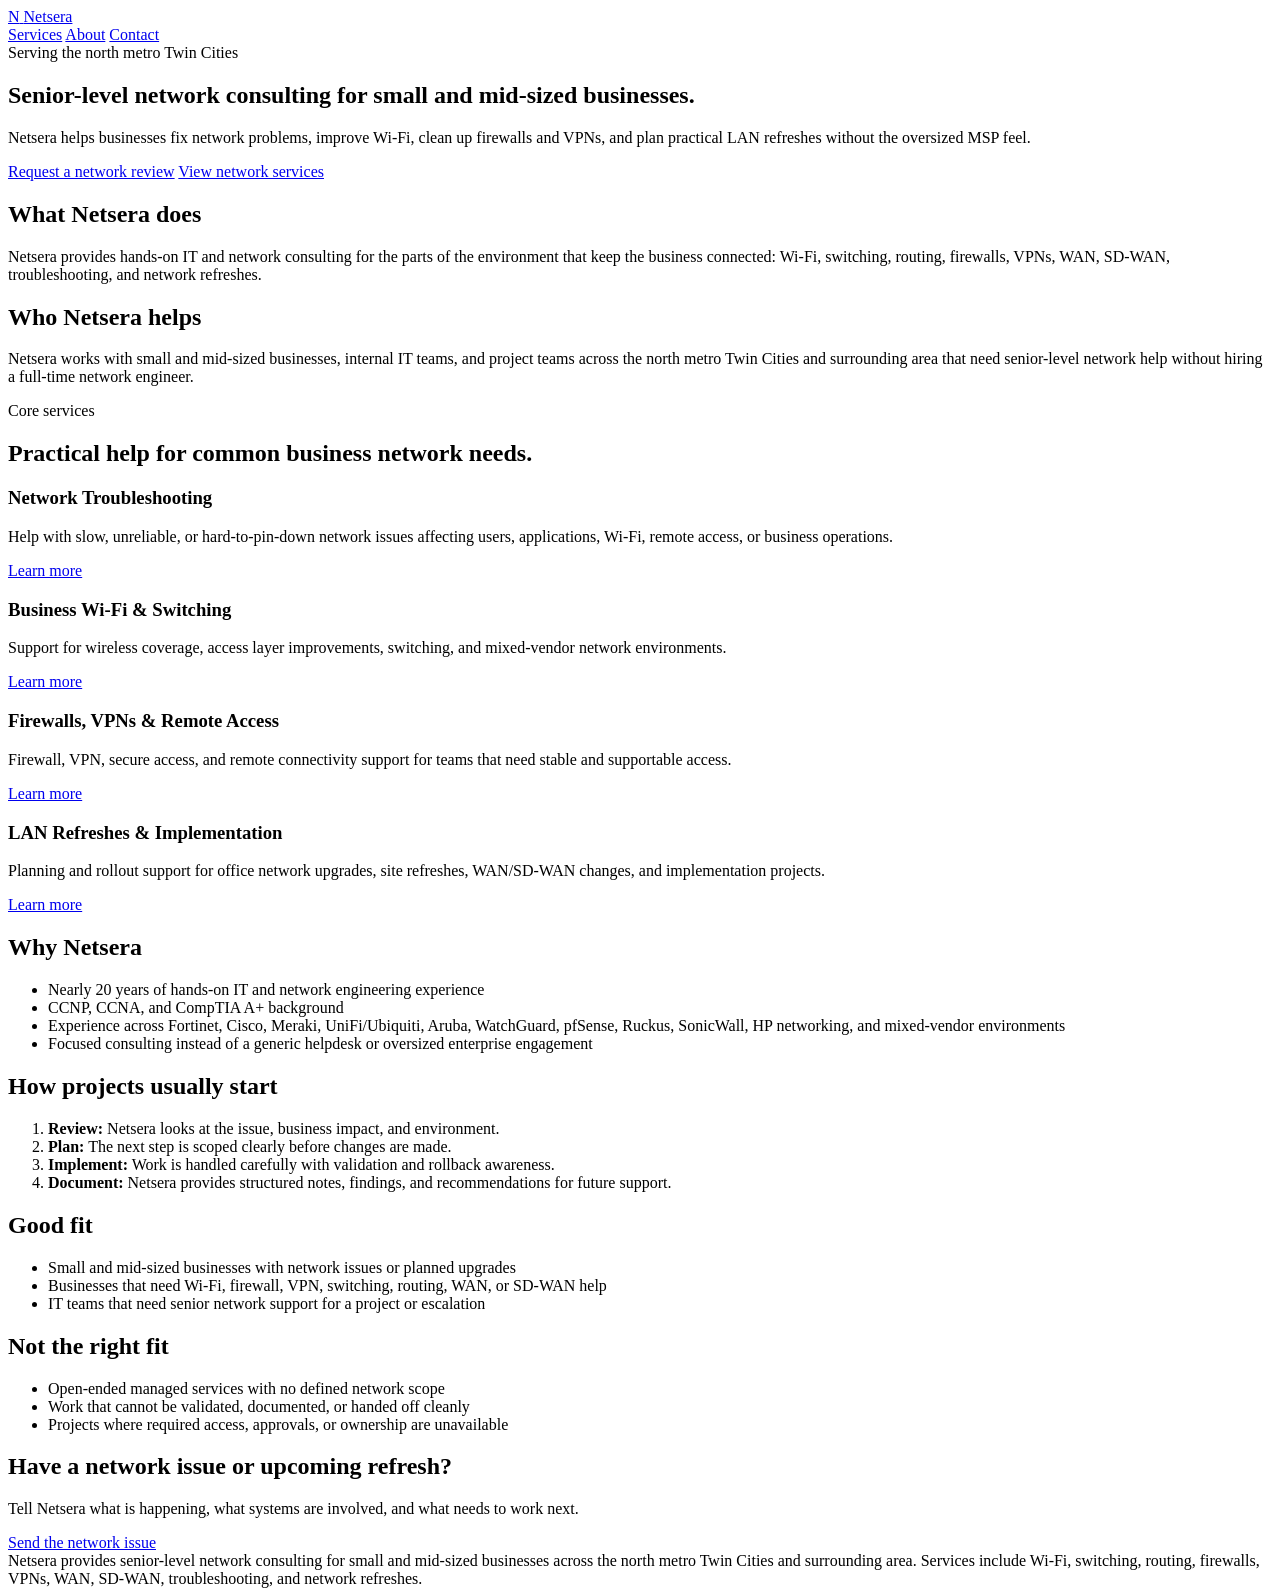
==== commit b8ec6c16: "Rewrite Netsera site for local SMB positioning" ====
--- a/public/index.html
+++ b/public/index.html
@@ -3,10 +3,21 @@
 <head>
   <meta charset="utf-8" />
   <meta name="viewport" content="width=device-width, initial-scale=1" />
-  <title>Netsera | Network help for small businesses</title>
-  <meta name="description" content="Netsera helps small businesses fix, improve, and refresh their networks." />
+  <title>Netsera | Network consulting for north metro Twin Cities businesses</title>
+  <meta name="description" content="Netsera provides senior-level IT and network consulting for small and mid-sized businesses across the north metro Twin Cities and surrounding area." />
   <link rel="icon" href="/favicon.svg" type="image/svg+xml" />
   <link rel="stylesheet" href="/styles.css" />
+  <script type="application/ld+json">
+  {
+    "@context": "https://schema.org",
+    "@type": "ProfessionalService",
+    "name": "Netsera Technology",
+    "url": "https://netsera.tech/",
+    "areaServed": "North metro Twin Cities and surrounding area",
+    "description": "Senior-level IT and network consulting for small and mid-sized businesses.",
+    "serviceType": ["Wi-Fi", "Switching", "Routing", "Firewalls", "VPNs", "WAN", "SD-WAN", "Troubleshooting", "Network refreshes"]
+  }
+  </script>
 </head>
 <body>
   <header class="topbar">
@@ -25,70 +36,108 @@
 
   <main class="shell">
     <section class="section page-hero">
-      <div class="eyebrow">Network consulting</div>
-      <h1>Netsera helps small businesses fix, improve, and refresh their networks.</h1>
-      <p class="lead">We help with Wi‑Fi, firewalls, VPNs, switching, routing, secure remote access, and implementation work when the network needs attention.</p>
+      <div class="eyebrow">Serving the north metro Twin Cities</div>
+      <h1>Senior-level network consulting for small and mid-sized businesses.</h1>
+      <p class="lead">Netsera helps businesses fix network problems, improve Wi‑Fi, clean up firewalls and VPNs, and plan practical LAN refreshes without the oversized MSP feel.</p>
       <div class="actions">
-        <a class="button" href="/contact/">Book a network review</a>
-        <a class="button-ghost" href="/services/">View services</a>
+        <a class="button" href="/contact/">Request a network review</a>
+        <a class="button-ghost" href="/services/">View network services</a>
       </div>
     </section>
 
     <section class="section two-col">
       <div class="panel pad">
-        <h2>What we do</h2>
-        <ul class="list-clean">
-          <li>Fix network problems that slow the business down</li>
-          <li>Plan and complete LAN refreshes and upgrades</li>
-          <li>Set up or improve secure remote access</li>
-          <li>Support ongoing network projects and rollouts</li>
-        </ul>
+        <h2>What Netsera does</h2>
+        <p>Netsera provides hands-on IT and network consulting for the parts of the environment that keep the business connected: Wi‑Fi, switching, routing, firewalls, VPNs, WAN, SD‑WAN, troubleshooting, and network refreshes.</p>
       </div>
       <div class="panel pad">
-        <h2>Who it is for</h2>
-        <ul class="list-clean">
-          <li>Small businesses that need experienced network help</li>
-          <li>IT teams that need extra implementation support</li>
-          <li>Owners who want clear answers and a practical plan</li>
-          <li>Projects that need someone who can handle the network side</li>
-        </ul>
+        <h2>Who Netsera helps</h2>
+        <p>Netsera works with small and mid-sized businesses, internal IT teams, and project teams across the north metro Twin Cities and surrounding area that need senior-level network help without hiring a full-time network engineer.</p>
       </div>
     </section>
 
     <section class="section">
       <div class="section-heading">
         <div class="eyebrow">Core services</div>
-        <h2>Practical help, scoped to the work that matters.</h2>
+        <h2>Practical help for common business network needs.</h2>
       </div>
       <div class="cards">
         <article class="card">
           <h3>Network Troubleshooting</h3>
-          <p>Find and fix connectivity, Wi‑Fi, VPN, and performance issues.</p>
+          <p>Help with slow, unreliable, or hard-to-pin-down network issues affecting users, applications, Wi‑Fi, remote access, or business operations.</p>
+          <a class="text-link" href="/services/#troubleshooting">Learn more</a>
         </article>
         <article class="card">
-          <h3>LAN Refresh & Implementation</h3>
-          <p>Plan and roll out switching, wireless, firewall, and site network upgrades.</p>
+          <h3>Business Wi‑Fi & Switching</h3>
+          <p>Support for wireless coverage, access layer improvements, switching, and mixed-vendor network environments.</p>
+          <a class="text-link" href="/services/#wifi-switching">Learn more</a>
         </article>
         <article class="card">
-          <h3>Security & Remote Access</h3>
-          <p>Improve firewall, VPN, and secure access setups.</p>
+          <h3>Firewalls, VPNs & Remote Access</h3>
+          <p>Firewall, VPN, secure access, and remote connectivity support for teams that need stable and supportable access.</p>
+          <a class="text-link" href="/services/#firewall-vpn">Learn more</a>
         </article>
+        <article class="card">
+          <h3>LAN Refreshes & Implementation</h3>
+          <p>Planning and rollout support for office network upgrades, site refreshes, WAN/SD‑WAN changes, and implementation projects.</p>
+          <a class="text-link" href="/services/#refreshes">Learn more</a>
+        </article>
+      </div>
+    </section>
+
+    <section class="section two-col">
+      <div class="panel pad">
+        <h2>Why Netsera</h2>
+        <ul class="list-clean">
+          <li>Nearly 20 years of hands-on IT and network engineering experience</li>
+          <li>CCNP, CCNA, and CompTIA A+ background</li>
+          <li>Experience across Fortinet, Cisco, Meraki, UniFi/Ubiquiti, Aruba, WatchGuard, pfSense, Ruckus, SonicWall, HP networking, and mixed-vendor environments</li>
+          <li>Focused consulting instead of a generic helpdesk or oversized enterprise engagement</li>
+        </ul>
+      </div>
+      <div class="panel pad">
+        <h2>How projects usually start</h2>
+        <ol class="steps-list">
+          <li><strong>Review:</strong> Netsera looks at the issue, business impact, and environment.</li>
+          <li><strong>Plan:</strong> The next step is scoped clearly before changes are made.</li>
+          <li><strong>Implement:</strong> Work is handled carefully with validation and rollback awareness.</li>
+          <li><strong>Document:</strong> Netsera provides structured notes, findings, and recommendations for future support.</li>
+        </ol>
+      </div>
+    </section>
+
+    <section class="section two-col">
+      <div class="panel pad">
+        <h2>Good fit</h2>
+        <ul class="list-clean">
+          <li>Small and mid-sized businesses with network issues or planned upgrades</li>
+          <li>Businesses that need Wi‑Fi, firewall, VPN, switching, routing, WAN, or SD‑WAN help</li>
+          <li>IT teams that need senior network support for a project or escalation</li>
+        </ul>
+      </div>
+      <div class="panel pad">
+        <h2>Not the right fit</h2>
+        <ul class="list-clean">
+          <li>Open-ended managed services with no defined network scope</li>
+          <li>Work that cannot be validated, documented, or handed off cleanly</li>
+          <li>Projects where required access, approvals, or ownership are unavailable</li>
+        </ul>
       </div>
     </section>
 
     <section class="section">
       <div class="panel callout">
         <div>
-          <h2>Have a network issue or an upcoming refresh?</h2>
-          <p class="lead">Send the problem, the equipment involved, and what needs to happen next.</p>
+          <h2>Have a network issue or upcoming refresh?</h2>
+          <p class="lead">Tell Netsera what is happening, what systems are involved, and what needs to work next.</p>
         </div>
         <div class="actions align-end">
-          <a class="button" href="/contact/">Start here</a>
+          <a class="button" href="/contact/">Send the network issue</a>
         </div>
       </div>
     </section>
   </main>
 
-  <footer class="shell footer">Netsera — practical network help for small businesses.</footer>
+  <footer class="shell footer">Netsera provides senior-level network consulting for small and mid-sized businesses across the north metro Twin Cities and surrounding area. Services include Wi‑Fi, switching, routing, firewalls, VPNs, WAN, SD‑WAN, troubleshooting, and network refreshes.</footer>
 </body>
-</html>+</html>
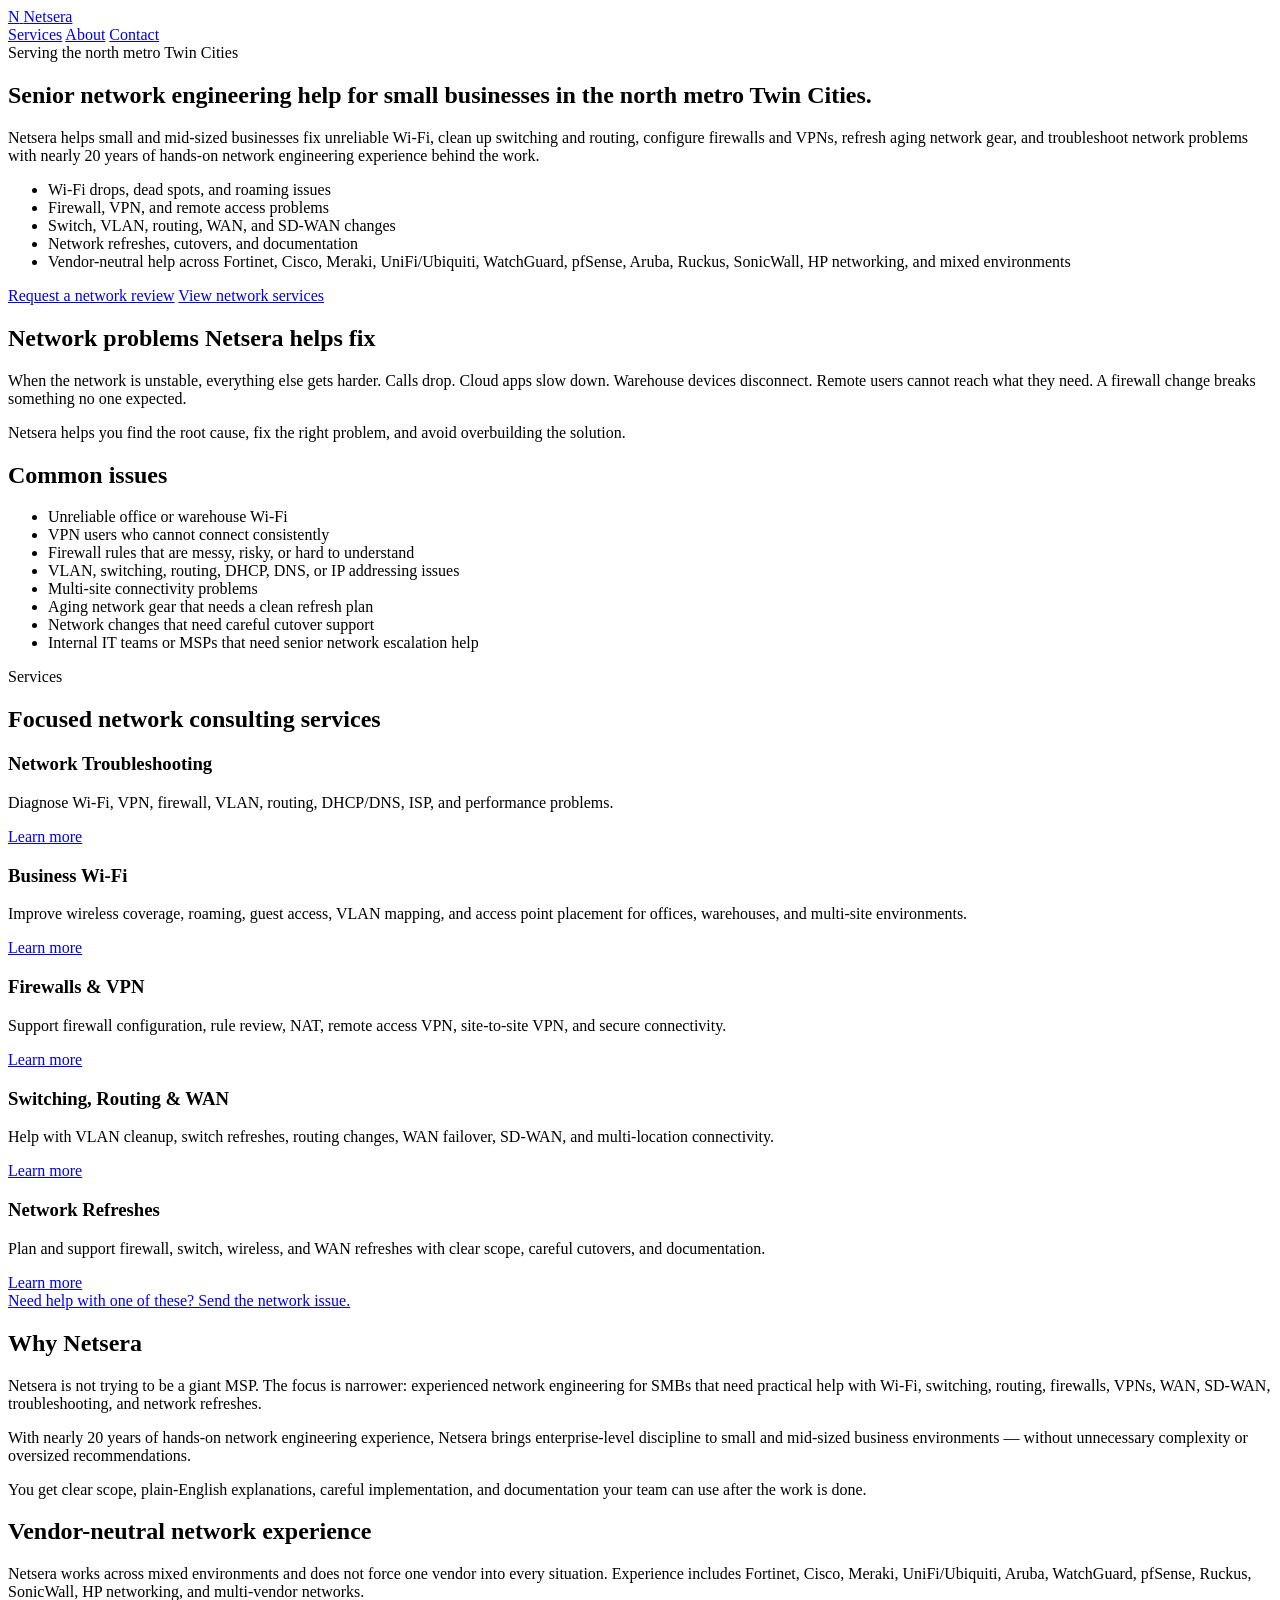
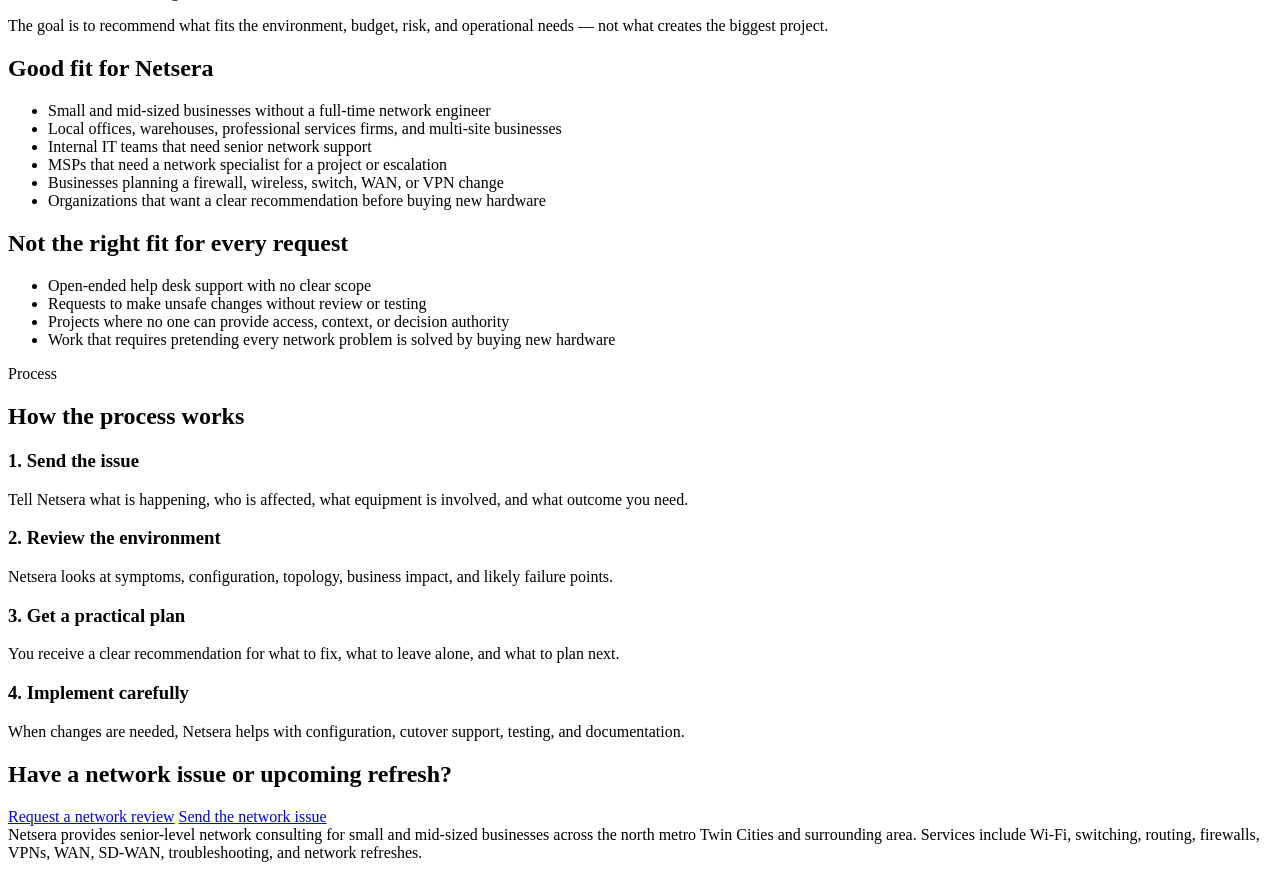
==== commit 5c81ccac: "Apply final Netsera copy brief" ====
--- a/public/index.html
+++ b/public/index.html
@@ -3,8 +3,8 @@
 <head>
   <meta charset="utf-8" />
   <meta name="viewport" content="width=device-width, initial-scale=1" />
-  <title>Netsera | Network consulting for north metro Twin Cities businesses</title>
-  <meta name="description" content="Netsera provides senior-level IT and network consulting for small and mid-sized businesses across the north metro Twin Cities and surrounding area." />
+  <title>Senior Network Consulting for SMBs in the North Metro Twin Cities | Netsera</title>
+  <meta name="description" content="Netsera provides senior-level network consulting for small and mid-sized businesses in the north metro Twin Cities. Wi-Fi, firewalls, VPNs, switching, routing, WAN, troubleshooting, and network refreshes." />
   <link rel="icon" href="/favicon.svg" type="image/svg+xml" />
   <link rel="stylesheet" href="/styles.css" />
   <script type="application/ld+json">
@@ -14,7 +14,7 @@
     "name": "Netsera Technology",
     "url": "https://netsera.tech/",
     "areaServed": "North metro Twin Cities and surrounding area",
-    "description": "Senior-level IT and network consulting for small and mid-sized businesses.",
+    "description": "Senior-level network consulting for small and mid-sized businesses.",
     "serviceType": ["Wi-Fi", "Switching", "Routing", "Firewalls", "VPNs", "WAN", "SD-WAN", "Troubleshooting", "Network refreshes"]
   }
   </script>
@@ -37,8 +37,15 @@
   <main class="shell">
     <section class="section page-hero">
       <div class="eyebrow">Serving the north metro Twin Cities</div>
-      <h1>Senior-level network consulting for small and mid-sized businesses.</h1>
-      <p class="lead">Netsera helps businesses fix network problems, improve Wi‑Fi, clean up firewalls and VPNs, and plan practical LAN refreshes without the oversized MSP feel.</p>
+      <h1>Senior network engineering help for small businesses in the north metro Twin Cities.</h1>
+      <p class="lead">Netsera helps small and mid-sized businesses fix unreliable Wi-Fi, clean up switching and routing, configure firewalls and VPNs, refresh aging network gear, and troubleshoot network problems with nearly 20 years of hands-on network engineering experience behind the work.</p>
+      <ul class="hero-list">
+        <li>Wi-Fi drops, dead spots, and roaming issues</li>
+        <li>Firewall, VPN, and remote access problems</li>
+        <li>Switch, VLAN, routing, WAN, and SD-WAN changes</li>
+        <li>Network refreshes, cutovers, and documentation</li>
+        <li>Vendor-neutral help across Fortinet, Cisco, Meraki, UniFi/Ubiquiti, WatchGuard, pfSense, Aruba, Ruckus, SonicWall, HP networking, and mixed environments</li>
+      </ul>
       <div class="actions">
         <a class="button" href="/contact/">Request a network review</a>
         <a class="button-ghost" href="/services/">View network services</a>
@@ -47,81 +54,109 @@
 
     <section class="section two-col">
       <div class="panel pad">
-        <h2>What Netsera does</h2>
-        <p>Netsera provides hands-on IT and network consulting for the parts of the environment that keep the business connected: Wi‑Fi, switching, routing, firewalls, VPNs, WAN, SD‑WAN, troubleshooting, and network refreshes.</p>
+        <h2>Network problems Netsera helps fix</h2>
+        <p>When the network is unstable, everything else gets harder. Calls drop. Cloud apps slow down. Warehouse devices disconnect. Remote users cannot reach what they need. A firewall change breaks something no one expected.</p>
+        <p>Netsera helps you find the root cause, fix the right problem, and avoid overbuilding the solution.</p>
       </div>
       <div class="panel pad">
-        <h2>Who Netsera helps</h2>
-        <p>Netsera works with small and mid-sized businesses, internal IT teams, and project teams across the north metro Twin Cities and surrounding area that need senior-level network help without hiring a full-time network engineer.</p>
+        <h2>Common issues</h2>
+        <ul class="list-clean">
+          <li>Unreliable office or warehouse Wi-Fi</li>
+          <li>VPN users who cannot connect consistently</li>
+          <li>Firewall rules that are messy, risky, or hard to understand</li>
+          <li>VLAN, switching, routing, DHCP, DNS, or IP addressing issues</li>
+          <li>Multi-site connectivity problems</li>
+          <li>Aging network gear that needs a clean refresh plan</li>
+          <li>Network changes that need careful cutover support</li>
+          <li>Internal IT teams or MSPs that need senior network escalation help</li>
+        </ul>
       </div>
     </section>
 
     <section class="section">
       <div class="section-heading">
-        <div class="eyebrow">Core services</div>
-        <h2>Practical help for common business network needs.</h2>
+        <div class="eyebrow">Services</div>
+        <h2>Focused network consulting services</h2>
       </div>
       <div class="cards">
         <article class="card">
           <h3>Network Troubleshooting</h3>
-          <p>Help with slow, unreliable, or hard-to-pin-down network issues affecting users, applications, Wi‑Fi, remote access, or business operations.</p>
+          <p>Diagnose Wi-Fi, VPN, firewall, VLAN, routing, DHCP/DNS, ISP, and performance problems.</p>
           <a class="text-link" href="/services/#troubleshooting">Learn more</a>
         </article>
         <article class="card">
-          <h3>Business Wi‑Fi & Switching</h3>
-          <p>Support for wireless coverage, access layer improvements, switching, and mixed-vendor network environments.</p>
-          <a class="text-link" href="/services/#wifi-switching">Learn more</a>
+          <h3>Business Wi-Fi</h3>
+          <p>Improve wireless coverage, roaming, guest access, VLAN mapping, and access point placement for offices, warehouses, and multi-site environments.</p>
+          <a class="text-link" href="/services/#business-wifi">Learn more</a>
         </article>
         <article class="card">
-          <h3>Firewalls, VPNs & Remote Access</h3>
-          <p>Firewall, VPN, secure access, and remote connectivity support for teams that need stable and supportable access.</p>
+          <h3>Firewalls & VPN</h3>
+          <p>Support firewall configuration, rule review, NAT, remote access VPN, site-to-site VPN, and secure connectivity.</p>
           <a class="text-link" href="/services/#firewall-vpn">Learn more</a>
         </article>
         <article class="card">
-          <h3>LAN Refreshes & Implementation</h3>
-          <p>Planning and rollout support for office network upgrades, site refreshes, WAN/SD‑WAN changes, and implementation projects.</p>
-          <a class="text-link" href="/services/#refreshes">Learn more</a>
+          <h3>Switching, Routing & WAN</h3>
+          <p>Help with VLAN cleanup, switch refreshes, routing changes, WAN failover, SD-WAN, and multi-location connectivity.</p>
+          <a class="text-link" href="/services/#switching-routing-wan">Learn more</a>
         </article>
+        <article class="card">
+          <h3>Network Refreshes</h3>
+          <p>Plan and support firewall, switch, wireless, and WAN refreshes with clear scope, careful cutovers, and documentation.</p>
+          <a class="text-link" href="/services/#network-refreshes">Learn more</a>
+        </article>
+      </div>
+      <div class="actions">
+        <a class="button-ghost" href="/contact/">Need help with one of these? Send the network issue.</a>
       </div>
     </section>
 
     <section class="section two-col">
       <div class="panel pad">
         <h2>Why Netsera</h2>
-        <ul class="list-clean">
-          <li>Nearly 20 years of hands-on IT and network engineering experience</li>
-          <li>CCNP, CCNA, and CompTIA A+ background</li>
-          <li>Experience across Fortinet, Cisco, Meraki, UniFi/Ubiquiti, Aruba, WatchGuard, pfSense, Ruckus, SonicWall, HP networking, and mixed-vendor environments</li>
-          <li>Focused consulting instead of a generic helpdesk or oversized enterprise engagement</li>
-        </ul>
+        <p>Netsera is not trying to be a giant MSP. The focus is narrower: experienced network engineering for SMBs that need practical help with Wi-Fi, switching, routing, firewalls, VPNs, WAN, SD-WAN, troubleshooting, and network refreshes.</p>
+        <p>With nearly 20 years of hands-on network engineering experience, Netsera brings enterprise-level discipline to small and mid-sized business environments — without unnecessary complexity or oversized recommendations.</p>
+        <p>You get clear scope, plain-English explanations, careful implementation, and documentation your team can use after the work is done.</p>
       </div>
       <div class="panel pad">
-        <h2>How projects usually start</h2>
-        <ol class="steps-list">
-          <li><strong>Review:</strong> Netsera looks at the issue, business impact, and environment.</li>
-          <li><strong>Plan:</strong> The next step is scoped clearly before changes are made.</li>
-          <li><strong>Implement:</strong> Work is handled carefully with validation and rollback awareness.</li>
-          <li><strong>Document:</strong> Netsera provides structured notes, findings, and recommendations for future support.</li>
-        </ol>
+        <h2>Vendor-neutral network experience</h2>
+        <p>Netsera works across mixed environments and does not force one vendor into every situation. Experience includes Fortinet, Cisco, Meraki, UniFi/Ubiquiti, Aruba, WatchGuard, pfSense, Ruckus, SonicWall, HP networking, and multi-vendor networks.</p>
+        <p>The goal is to recommend what fits the environment, budget, risk, and operational needs — not what creates the biggest project.</p>
       </div>
     </section>
 
     <section class="section two-col">
       <div class="panel pad">
-        <h2>Good fit</h2>
+        <h2>Good fit for Netsera</h2>
         <ul class="list-clean">
-          <li>Small and mid-sized businesses with network issues or planned upgrades</li>
-          <li>Businesses that need Wi‑Fi, firewall, VPN, switching, routing, WAN, or SD‑WAN help</li>
-          <li>IT teams that need senior network support for a project or escalation</li>
+          <li>Small and mid-sized businesses without a full-time network engineer</li>
+          <li>Local offices, warehouses, professional services firms, and multi-site businesses</li>
+          <li>Internal IT teams that need senior network support</li>
+          <li>MSPs that need a network specialist for a project or escalation</li>
+          <li>Businesses planning a firewall, wireless, switch, WAN, or VPN change</li>
+          <li>Organizations that want a clear recommendation before buying new hardware</li>
         </ul>
       </div>
       <div class="panel pad">
-        <h2>Not the right fit</h2>
+        <h2>Not the right fit for every request</h2>
         <ul class="list-clean">
-          <li>Open-ended managed services with no defined network scope</li>
-          <li>Work that cannot be validated, documented, or handed off cleanly</li>
-          <li>Projects where required access, approvals, or ownership are unavailable</li>
+          <li>Open-ended help desk support with no clear scope</li>
+          <li>Requests to make unsafe changes without review or testing</li>
+          <li>Projects where no one can provide access, context, or decision authority</li>
+          <li>Work that requires pretending every network problem is solved by buying new hardware</li>
         </ul>
+      </div>
+    </section>
+
+    <section class="section">
+      <div class="section-heading">
+        <div class="eyebrow">Process</div>
+        <h2>How the process works</h2>
+      </div>
+      <div class="cards">
+        <article class="card"><h3>1. Send the issue</h3><p>Tell Netsera what is happening, who is affected, what equipment is involved, and what outcome you need.</p></article>
+        <article class="card"><h3>2. Review the environment</h3><p>Netsera looks at symptoms, configuration, topology, business impact, and likely failure points.</p></article>
+        <article class="card"><h3>3. Get a practical plan</h3><p>You receive a clear recommendation for what to fix, what to leave alone, and what to plan next.</p></article>
+        <article class="card"><h3>4. Implement carefully</h3><p>When changes are needed, Netsera helps with configuration, cutover support, testing, and documentation.</p></article>
       </div>
     </section>
 
@@ -129,15 +164,15 @@
       <div class="panel callout">
         <div>
           <h2>Have a network issue or upcoming refresh?</h2>
-          <p class="lead">Tell Netsera what is happening, what systems are involved, and what needs to work next.</p>
         </div>
         <div class="actions align-end">
-          <a class="button" href="/contact/">Send the network issue</a>
+          <a class="button" href="/contact/">Request a network review</a>
+          <a class="button-ghost" href="/contact/">Send the network issue</a>
         </div>
       </div>
     </section>
   </main>
 
-  <footer class="shell footer">Netsera provides senior-level network consulting for small and mid-sized businesses across the north metro Twin Cities and surrounding area. Services include Wi‑Fi, switching, routing, firewalls, VPNs, WAN, SD‑WAN, troubleshooting, and network refreshes.</footer>
+  <footer class="shell footer">Netsera provides senior-level network consulting for small and mid-sized businesses across the north metro Twin Cities and surrounding area. Services include Wi-Fi, switching, routing, firewalls, VPNs, WAN, SD-WAN, troubleshooting, and network refreshes.</footer>
 </body>
 </html>
